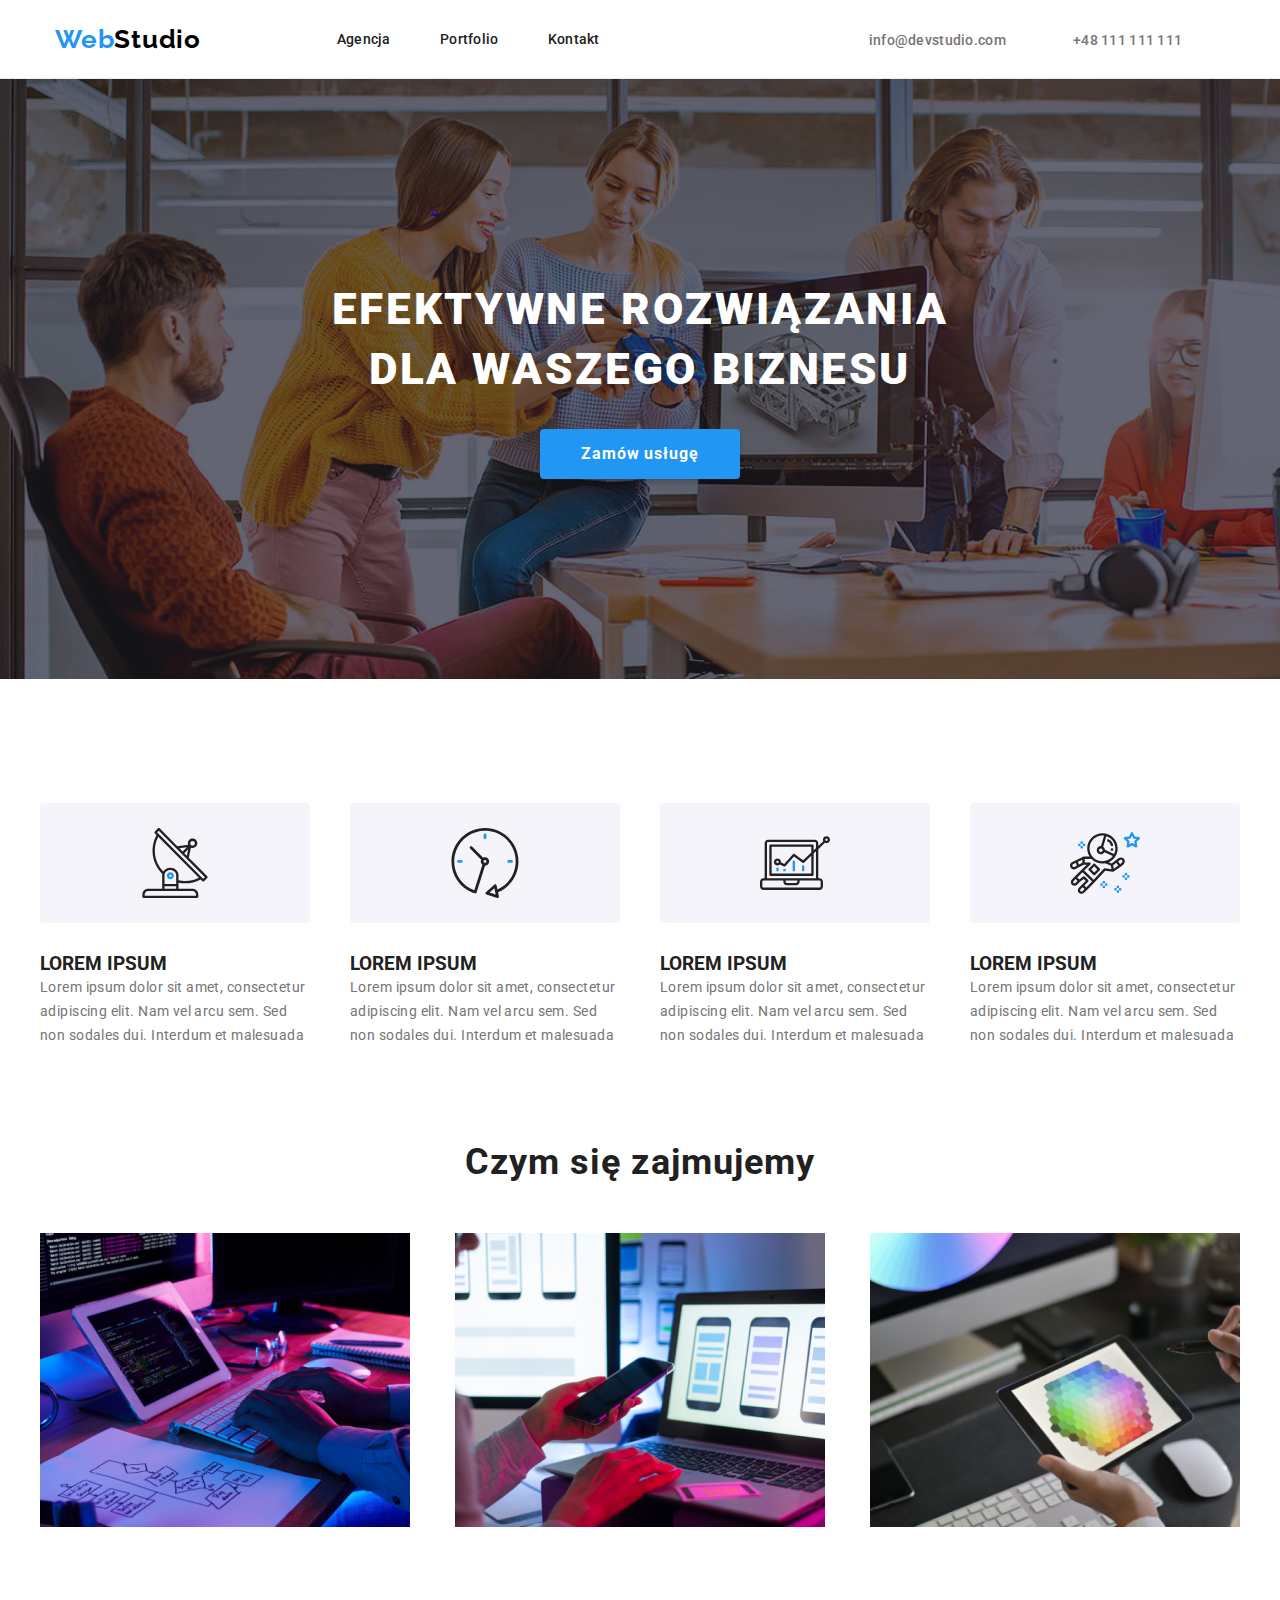
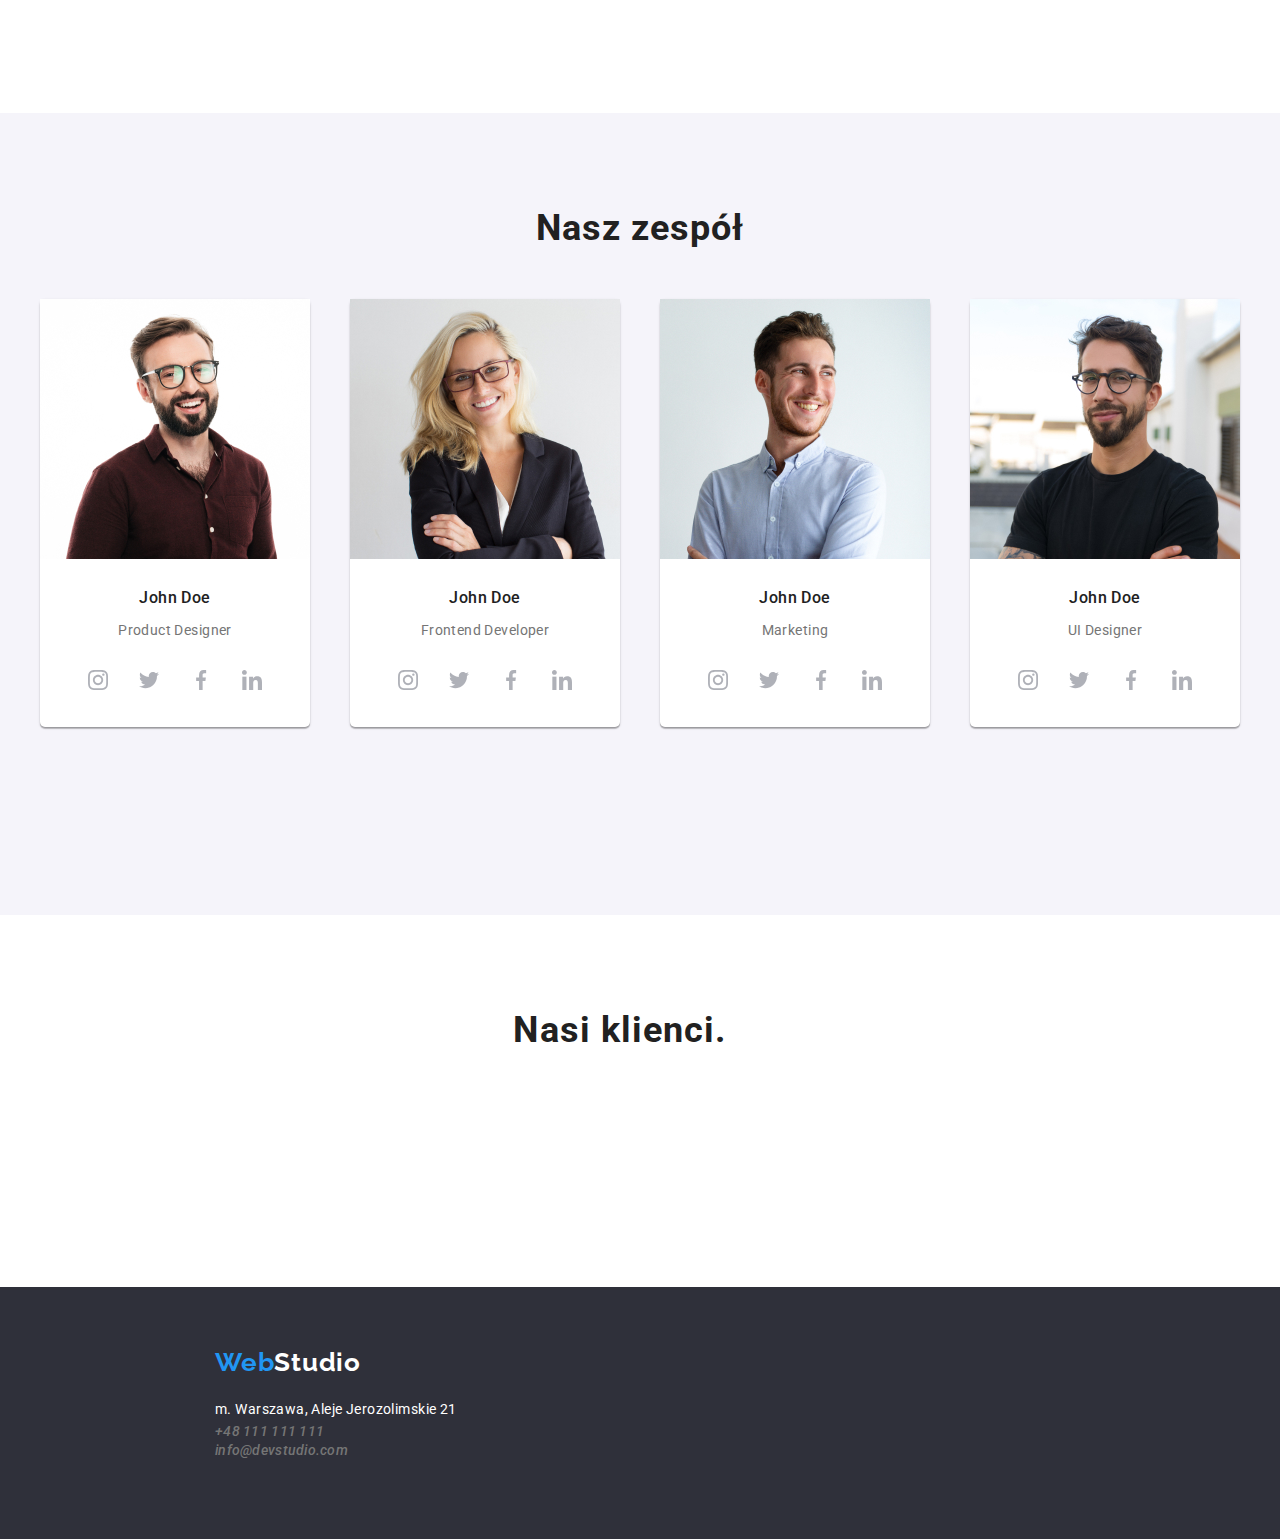
==== studio.html @ 847d20a0 "svg podmianka v2" ====
<!DOCTYPE html>
<html lang="pl">
  <head>
    <meta charset="UTF-8" />
    <meta name="viewport" content="width=1600px, initial-scale=1.0" />
    <title>Studio</title>
    <link rel="stylesheet" href="/css/studio.css" type="text/css" />
    <link rel="preconnect" href="https://fonts.googleapis.com" />
    <link rel="preconnect" href="https://fonts.gstatic.com" crossorigin />
    <link
      href="https://fonts.googleapis.com/css2?family=Raleway:wght@700&family=Roboto:wght@400;500;700;900&display=swap"
      rel="stylesheet"
    />
    <link
      rel="stylesheet"
      href="https://cdnjs.cloudflare.com/ajax/libs/modern-normalize/2.0.0/modern-normalize.min.css"
      integrity="sha512-4xo8blKMVCiXpTaLzQSLSw3KFOVPWhm/TRtuPVc4WG6kUgjH6J03IBuG7JZPkcWMxJ5huwaBpOpnwYElP/m6wg=="
      crossorigin="anonymous"
      referrerpolicy="no-referrer"
    />
  </head>

  <body>
    <header class="header">
      <div class="header__position container">
        <a href="studio.html" class="logo-title"
          ><span class="logo-section">Web</span>Studio</a
        >
        <div class="header__flex">
          <nav class="navi">
            <ul class="header__menu">
              <li class="header__menu__list header__menu--active-page">
                <a class="header__menu__text" href="#">Agencja</a>
              </li>
              <li class="header__menu__list">
                <a class="header__menu__text" href="portfolio.html"
                  >Portfolio</a
                >
              </li>
              <li class="header__menu__list">
                <a class="header__menu__text" href="#" target="_blank"
                  >Kontakt</a
                >
              </li>
            </ul>
          </nav>

          <!-- Contact -->
          <div class="contact__display">
            <ul class="header__contact">
              <li class="header__contact__item">
                <a
                  class="header__contact__text"
                  href="mailto:info@devstudio.com"
                >
                  info@devstudio.com</a
                >
              </li>
              <li class="header__contact__item">
                <a class="header__contact__text" href="tel:+48111111111">
                  <svg class="header__contact__icon" width="10" height="14">
                    <use href="images/icons.svg#icon-telephone"></use>
                  </svg>
                  +48 111 111 111</a
                >
              </li>
            </ul>
          </div>
        </div>
      </div>
    </header>

    <!-- Main content -->

    <main class="bottom">
      <section class="top">
        <div class="main__content container">
          <h1 class="title">
            EFEKTYWNE ROZWIĄZANIA<br />
            DLA WASZEGO BIZNESU
          </h1>
          <button type="button" class="order__button">Zamów usługę</button>
        </div>

        <!-- Lorem section -->

        <div class="lorem__container__section container section">
          <ul class="lorem__section">
            <li class="lorem__item">
              <div class="lorem__image__container">
                <svg
                  xmlns="http://www.w3.org/2000/svg"
                  width="70"
                  height="70"
                  viewBox="0 0 70 70"
                  fill="none"
                >
                  <path
                    d="M67.3163 48.3385L48.8468 29.7337L50.8966 19.6373C51.4256 19.8438 51.9879 19.9517 52.5556 19.9558H52.5696C55.1777 19.9866 57.3169 17.8974 57.3479 15.2893C57.3788 12.6812 55.2894 10.542 52.6813 10.5111C50.0732 10.4803 47.934 12.5695 47.9031 15.1776C47.8965 15.7357 47.9888 16.2905 48.176 16.8163L37.326 18.1405L19.6276 0.35C19.4105 0.128479 19.1141 0.00247917 18.804 0C18.4977 0.00160417 18.2044 0.123521 17.9873 0.3395L14.6786 3.6295C14.2232 4.08508 14.2232 4.82358 14.6786 5.27917L16.459 7.08517C9.56162 19.7681 11.8019 35.4741 21.9703 45.7228C22.0636 45.8121 22.1718 45.8843 22.29 45.9363C22.2165 46.3311 22.1781 46.7317 22.1756 47.1333V60.6667H8.17562C4.95562 60.6705 2.34608 63.28 2.34229 66.5V68.8333C2.34229 69.4776 2.86466 70 3.50895 70H57.1756C57.8199 70 58.3423 69.4776 58.3423 68.8333V66.5C58.3385 63.28 55.729 60.6705 52.509 60.6667H38.509V54.6688C40.7021 55.1288 42.9367 55.3633 45.1776 55.3688C50.5548 55.363 55.8464 54.0225 60.5776 51.4675L62.3673 53.2677C62.5844 53.4892 62.8808 53.6152 63.191 53.6177C63.4972 53.6161 63.7905 53.4941 64.0076 53.2782L67.3163 49.9882C67.7717 49.5326 67.7717 48.7941 67.3163 48.3385ZM50.9246 13.6348C51.8383 12.726 53.3157 12.7301 54.2244 13.6437C55.1332 14.5574 55.1291 16.0348 54.2155 16.9435C53.7781 17.3785 53.1864 17.6226 52.5695 17.6225H52.5625C51.2739 17.6158 50.2345 16.5658 50.2412 15.2771C50.2445 14.6602 50.4918 14.0699 50.9291 13.6348H50.9246ZM48.1783 21.301L46.8693 27.7445L44.298 25.158L48.1783 21.301ZM46.853 19.3282L42.653 23.5037L39.4038 20.237L46.853 19.3282ZM52.509 63C54.442 63 56.009 64.567 56.009 66.5V67.6667H4.67562V66.5C4.67562 64.567 6.2426 63 8.17562 63H52.509ZM36.1756 58.3333V60.6667H24.509V58.3333H36.1756ZM24.509 56V47.1333C24.509 44.303 27.1258 42 30.3423 42C33.5588 42 36.1756 44.303 36.1756 47.1333V56H24.509ZM38.509 52.29V47.1333C38.509 43.0162 34.8456 39.6667 30.3423 39.6667C27.4306 39.622 24.7079 41.1041 23.165 43.5738C14.2887 34.2249 12.2899 20.2875 18.1805 8.82073L58.872 49.7455C52.5886 52.9419 45.3857 53.8418 38.509 52.29ZM63.2038 50.7943L61.56 49.1412L18.7923 6.11567L17.1415 4.46133L18.7923 2.81633L36.15 20.272C36.1581 20.272 36.1628 20.2872 36.171 20.293L64.8593 49.1493L63.2038 50.7943Z"
                    fill="#212121"
                  />
                  <path
                    d="M30.3528 44.3333H30.3423C28.4093 44.3304 26.84 45.895 26.837 47.8281C26.8341 49.7611 28.3988 51.3304 30.3318 51.3333H30.3423C32.2753 51.3362 33.8446 49.7716 33.8475 47.8386C33.8505 45.9055 32.2858 44.3362 30.3528 44.3333ZM31.1695 48.6605C30.9498 48.8789 30.6522 49.0012 30.3423 49C29.698 48.9966 29.1784 48.4716 29.1817 47.8273C29.1834 47.5189 29.307 47.2237 29.5256 47.0062C29.7428 46.7902 30.036 46.6683 30.3423 46.6667C30.9866 46.67 31.5062 47.195 31.5028 47.8393C31.5012 48.1477 31.3776 48.4429 31.159 48.6605H31.1695Z"
                    fill="#2196F3"
                  />
                </svg>
              </div>
              <h3 class="description__header">LOREM IPSUM</h3>
              <p class="description__text">
                Lorem ipsum dolor sit amet, consectetur adipiscing elit. Nam vel
                arcu sem. Sed non sodales dui. Interdum et malesuada
              </p>
            </li>
            <li class="lorem__item">
              <div class="lorem__image__container">
                <svg
                  class="lorem__image__item"
                  xmlns="http://www.w3.org/2000/svg"
                  width="70"
                  height="70"
                  viewBox="0 0 70 70"
                  fill="none"
                >
                  <g clip-path="url(#clip0_2286_766)">
                    <path
                      d="M68.4614 33.4715C68.4576 14.9819 53.4656 -0.00373771 34.9754 6.99302e-07C16.4858 0.00373911 1.50017 14.9963 1.50391 33.4859C1.50711 48.0502 10.9252 60.9413 24.7995 65.3713C24.9319 65.413 25.0697 65.4343 25.2081 65.4338C25.4719 65.4333 25.7304 65.3628 25.9573 65.2287C26.2527 65.0541 26.4732 64.7764 26.5768 64.449L35.0315 37.6521C37.3429 37.6404 39.2068 35.7568 39.1945 33.4459C39.1827 31.1345 37.2997 29.2706 34.9883 29.2824C34.3666 29.285 33.753 29.4282 33.1944 29.7011L22.0251 18.5302C21.4707 17.9951 20.5879 18.0106 20.0528 18.5644C19.5305 19.1054 19.5305 19.962 20.0528 20.503L31.2162 31.6792C30.3596 33.4277 30.8493 35.5383 32.3895 36.7303L24.3338 62.2647C8.41354 56.4002 0.261689 38.7405 6.12618 22.8203C11.9907 6.90002 29.6503 -1.25183 45.5706 4.61266C61.4909 10.4771 69.6427 28.1374 63.7782 44.0571C60.913 51.8351 55.0261 58.1252 47.4548 61.4989L46.5842 57.3989C46.4251 56.6454 45.6844 56.1636 44.9308 56.3233C44.6931 56.3741 44.4726 56.4857 44.291 56.6475L35.8978 64.1409C35.322 64.653 35.2708 65.5347 35.7835 66.1105C35.9501 66.2974 36.1637 66.4362 36.403 66.5126L47.1188 69.9327C47.8521 70.1682 48.6377 69.765 48.8732 69.0312C48.948 68.7994 48.9603 68.5527 48.9101 68.3145L48.0545 64.2915C60.4452 59.0678 68.4902 46.918 68.4614 33.4715ZM34.9829 32.0766C35.753 32.0766 36.3779 32.7014 36.3779 33.4715C36.3779 34.2422 35.753 34.8665 34.9829 34.8665C34.2123 34.8665 33.588 34.2422 33.588 33.4715C33.588 32.7014 34.2123 32.0766 34.9829 32.0766ZM39.5774 64.5916L44.3551 60.3298L45.6737 66.543L39.5774 64.5916Z"
                      fill="#212121"
                    />
                    <path
                      d="M33.5879 6.96732V9.75723C33.5879 10.5279 34.2122 11.1522 34.9828 11.1522C35.753 11.1522 36.3778 10.5279 36.3778 9.75723V6.96732C36.3778 6.1972 35.753 5.57236 34.9828 5.57236C34.2122 5.57236 33.5879 6.1972 33.5879 6.96732Z"
                      fill="#2196F3"
                    />
                    <path
                      d="M8.4787 32.0765C7.70805 32.0765 7.08374 32.7014 7.08374 33.4715C7.08374 34.2421 7.70805 34.8665 8.4787 34.8665H11.2686C12.0393 34.8665 12.6636 34.2421 12.6636 33.4715C12.6636 32.7014 12.0393 32.0765 11.2686 32.0765H8.4787Z"
                      fill="#2196F3"
                    />
                    <path
                      d="M61.4865 34.8665C62.2572 34.8665 62.8815 34.2421 62.8815 33.4715C62.8815 32.7014 62.2572 32.0765 61.4865 32.0765H58.6966C57.9265 32.0765 57.3016 32.7014 57.3016 33.4715C57.3016 34.2421 57.9265 34.8665 58.6966 34.8665H61.4865Z"
                      fill="#2196F3"
                    />
                  </g>
                  <defs>
                    <clipPath id="clip0_2286_766">
                      <rect width="70" height="70" fill="white" />
                    </clipPath>
                  </defs>
                </svg>
              </div>
              <h3 class="description__header">LOREM IPSUM</h3>
              <p class="description__text">
                Lorem ipsum dolor sit amet, consectetur adipiscing elit. Nam vel
                arcu sem. Sed non sodales dui. Interdum et malesuada
              </p>
            </li>
            <li class="lorem__item">
              <div class="lorem__image__container">
                <svg
                  xmlns="http://www.w3.org/2000/svg"
                  width="70"
                  height="70"
                  viewBox="0 0 70 70"
                  fill="none"
                >
                  <g clip-path="url(#clip0_2286_776)">
                    <path
                      d="M32.6496 32.7351H34.9817V43.2296H32.6496V32.7351Z"
                      fill="#2196F3"
                    />
                    <path
                      d="M41.978 37.3993H44.3101V43.2296H41.978V37.3993Z"
                      fill="#2196F3"
                    />
                    <path
                      d="M23.3211 40.8975H25.6532V43.2296H23.3211V40.8975Z"
                      fill="#2196F3"
                    />
                    <path
                      d="M16.3248 39.7314H18.6569V43.2295H16.3248V39.7314Z"
                      fill="#2196F3"
                    />
                    <path
                      d="M3.49817 61.8865H59.4689C61.4007 61.8865 62.967 60.3202 62.967 58.3883V53.7241C62.967 51.7922 61.4007 50.2259 59.4689 50.2259H58.3028V21.1468L64.9262 14.8724C66.4635 15.6303 68.3242 15.1702 69.3302 13.7815C70.3369 12.3934 70.1957 10.4821 68.9966 9.25681C67.7975 8.03154 65.8901 7.84877 64.4798 8.82409C63.0701 9.79998 62.569 11.6498 63.2933 13.2036L58.3028 17.9345V15.2442C58.3028 13.3124 56.7365 11.7461 54.8046 11.7461H8.16239C6.23054 11.7461 4.66422 13.3124 4.66422 15.2442V50.2259H3.49817C1.56632 50.2259 0 51.7922 0 53.7241V58.3883C0 60.3202 1.56632 61.8865 3.49817 61.8865ZM66.4652 10.58C67.1091 10.58 67.6312 11.1021 67.6312 11.7461C67.6312 12.39 67.1091 12.9121 66.4652 12.9121C65.8212 12.9121 65.2991 12.39 65.2991 11.7461C65.2991 11.1021 65.8212 10.58 66.4652 10.58ZM6.99634 15.2442C6.99634 14.6003 7.51844 14.0782 8.16239 14.0782H54.8046C55.4486 14.0782 55.9707 14.6003 55.9707 15.2442V20.1413L53.6386 22.3573V17.5763C53.6386 16.9324 53.1165 16.4103 52.4725 16.4103H10.4945C9.85055 16.4103 9.32845 16.9324 9.32845 17.5763V46.7277C9.32845 47.3717 9.85055 47.8938 10.4945 47.8938H52.4725C53.1165 47.8938 53.6386 47.3717 53.6386 46.7277V25.5651L55.9707 23.3554V50.2259H6.99634V15.2442ZM17.4908 30.403C15.9131 30.3984 14.5279 31.4495 14.1083 32.9702C13.6886 34.491 14.3383 36.104 15.6951 36.9091C17.0513 37.7142 18.7793 37.512 19.9129 36.4149L23.9662 38.4486C24.4371 38.6844 25.0081 38.5739 25.3583 38.1805L33.9745 28.4871L42.4443 34.8337C42.8987 35.1742 43.5329 35.1378 43.9452 34.7478L51.3065 27.7748V45.5617H11.6606V18.7424H51.3065V24.5619L43.0564 32.3747L34.5154 25.9716C34.0303 25.6084 33.3476 25.6767 32.9445 26.1293L24.2099 35.9571L20.9446 34.3242C20.9685 34.1841 20.9833 34.0429 20.989 33.9011C20.989 31.9693 19.4227 30.403 17.4908 30.403ZM18.6569 33.9011C18.6569 34.5451 18.1348 35.0672 17.4908 35.0672C16.8469 35.0672 16.3248 34.5451 16.3248 33.9011C16.3248 33.2572 16.8469 32.7351 17.4908 32.7351C18.1348 32.7351 18.6569 33.2572 18.6569 33.9011ZM25.6532 52.558H37.3138V53.7241C37.3138 54.368 36.7917 54.8901 36.1477 54.8901H26.8193C26.1753 54.8901 25.6532 54.368 25.6532 53.7241V52.558ZM2.33211 53.7241C2.33211 53.0801 2.85422 52.558 3.49817 52.558H23.3211V53.7241C23.3211 55.6559 24.8874 57.2223 26.8193 57.2223H36.1477C38.0796 57.2223 39.6459 55.6559 39.6459 53.7241V52.558H59.4689C60.1128 52.558 60.6349 53.0801 60.6349 53.7241V58.3883C60.6349 59.0323 60.1128 59.5544 59.4689 59.5544H3.49817C2.85422 59.5544 2.33211 59.0323 2.33211 58.3883V53.7241Z"
                      fill="#212121"
                    />
                  </g>
                  <defs>
                    <clipPath id="clip0_2286_776">
                      <rect width="70" height="70" fill="white" />
                    </clipPath>
                  </defs>
                </svg>
              </div>
              <h3 class="description__header">LOREM IPSUM</h3>
              <p class="description__text">
                Lorem ipsum dolor sit amet, consectetur adipiscing elit. Nam vel
                arcu sem. Sed non sodales dui. Interdum et malesuada
              </p>
            </li>
            <li class="lorem__item">
              <div class="lorem__image__container">
                <svg
                  xmlns="http://www.w3.org/2000/svg"
                  width="70"
                  height="70"
                  viewBox="0 0 70 70"
                  fill="none"
                >
                  <path
                    d="M69.9433 9.8964C69.8056 9.47516 69.4416 9.16727 69.0018 9.10301L64.8228 8.49515L62.9526 4.70812C62.5606 3.91008 61.2527 3.91008 60.8608 4.70812L58.9906 8.49515L54.8114 9.10315C54.3716 9.16727 54.0076 9.47421 53.8687 9.89654C53.7323 10.3189 53.8453 10.7832 54.1639 11.0924L57.1891 14.0407L56.4752 18.2034C56.4005 18.6409 56.5802 19.0831 56.9384 19.3445C57.3012 19.6082 57.7748 19.6408 58.168 19.4331L61.9061 17.4672L65.6442 19.4331C65.8146 19.5229 66.0024 19.5672 66.1879 19.5672C66.4294 19.5672 66.671 19.4926 66.874 19.3444C67.2333 19.0831 67.413 18.6408 67.3372 18.2033L66.6233 14.0405L69.6485 11.0923C69.9654 10.7819 70.0798 10.3187 69.9433 9.8964ZM64.5556 12.7991C64.2815 13.0663 64.1555 13.4536 64.2208 13.8316L64.6385 16.2688L62.4499 15.1185C62.2795 15.0286 62.0929 14.9843 61.9061 14.9843C61.7195 14.9843 61.534 15.0286 61.3624 15.1185L59.1736 16.2688L59.5913 13.8316C59.6567 13.4536 59.5306 13.0675 59.2565 12.7991L57.4843 11.0725L59.932 10.7166C60.3124 10.6618 60.6402 10.4226 60.8106 10.0784L61.9049 7.86172L62.9992 10.0784C63.1696 10.4225 63.4974 10.6618 63.8778 10.7166L66.3255 11.0725L64.5556 12.7991Z"
                    fill="#2196F3"
                  />
                  <path
                    d="M57.167 44.8923H54.8336V47.2257H57.167V44.8923Z"
                    fill="#2196F3"
                  />
                  <path
                    d="M57.167 49.5591H54.8336V51.8925H57.167V49.5591Z"
                    fill="#2196F3"
                  />
                  <path
                    d="M59.5004 47.2257H57.167V49.5591H59.5004V47.2257Z"
                    fill="#2196F3"
                  />
                  <path
                    d="M54.8337 47.2257H52.5003V49.5591H54.8337V47.2257Z"
                    fill="#2196F3"
                  />
                  <path
                    d="M49.0002 57.7259H46.6668V60.0593H49.0002V57.7259Z"
                    fill="#2196F3"
                  />
                  <path
                    d="M49.0002 62.3926H46.6668V64.726H49.0002V62.3926Z"
                    fill="#2196F3"
                  />
                  <path
                    d="M51.3337 60.0593H49.0002V62.3927H51.3337V60.0593Z"
                    fill="#2196F3"
                  />
                  <path
                    d="M46.6668 60.0593H44.3334V62.3927H46.6668V60.0593Z"
                    fill="#2196F3"
                  />
                  <path
                    d="M35 53.0592H32.6666V55.3926H35V53.0592Z"
                    fill="#2196F3"
                  />
                  <path
                    d="M35 57.7259H32.6666V60.0593H35V57.7259Z"
                    fill="#2196F3"
                  />
                  <path
                    d="M37.3334 55.3925H35V57.7259H37.3334V55.3925Z"
                    fill="#2196F3"
                  />
                  <path
                    d="M32.6666 55.3925H30.3332V57.7259H32.6666V55.3925Z"
                    fill="#2196F3"
                  />
                  <path
                    d="M12.833 13.3918H10.4996V15.7252H12.833V13.3918Z"
                    fill="#2196F3"
                  />
                  <path
                    d="M12.833 18.0587H10.4996V20.3921H12.833V18.0587Z"
                    fill="#2196F3"
                  />
                  <path
                    d="M15.1663 15.7253H12.8329V18.0587H15.1663V15.7253Z"
                    fill="#2196F3"
                  />
                  <path
                    d="M10.4996 15.7253H8.1662V18.0587H10.4996V15.7253Z"
                    fill="#2196F3"
                  />
                  <path
                    d="M54.0635 30.9738C53.4348 30.1256 52.5119 29.5797 51.4642 29.4326C50.4119 29.2833 49.3735 29.5597 48.5335 30.2026L45.7952 32.3014L45.794 32.3026L41.6429 35.4025L38.6725 34.2195C43.9692 31.843 47.6712 26.545 47.6712 20.3942C47.6712 12.0314 40.8402 5.22739 32.4436 5.22739C24.047 5.22739 17.2162 12.0314 17.2162 20.3942C17.2162 23.4253 18.1226 26.244 19.6662 28.6158L13.6204 28.5633C13.6169 28.5633 13.6134 28.5633 13.6099 28.5633C13.5912 28.5633 13.5761 28.5726 13.5586 28.5738C13.4431 28.5785 13.3299 28.6019 13.2191 28.6415C13.1911 28.652 13.162 28.6579 13.1352 28.6706C13.1212 28.6765 13.1072 28.6776 13.0932 28.6846L6.02078 32.1764C6.01955 32.1764 6.01846 32.1764 6.01846 32.1775L1.87663 34.1693C1.8311 34.1891 1.78448 34.2159 1.73895 34.2463C0.0880496 35.3452 -0.474284 37.5036 0.429989 39.2676C0.911793 40.2056 1.73198 40.8964 2.74003 41.2125C3.12859 41.3337 3.52521 41.3933 3.91952 41.3933C4.55308 41.3933 5.18077 41.2382 5.75582 40.9314L8.79157 39.3167L13.7441 36.7593L16.7122 36.7418L4.80848 48.5884C4.80738 48.5896 4.80615 48.5896 4.80492 48.5907L1.8765 51.5074C1.18469 52.1958 0.80433 53.1092 0.80433 54.0835C0.80433 55.0565 1.18469 55.9723 1.8765 56.6619C2.58703 57.3689 3.52152 57.7236 4.45601 57.7236C5.39173 57.7236 6.32498 57.3689 7.03785 56.6619L9.91254 53.7988L13.7206 50.9556L15.6912 52.9179L11.8376 56.7552C11.8365 56.7564 11.8352 56.7564 11.834 56.7575L8.90559 59.6741C8.21378 60.3625 7.83343 61.276 7.83343 62.2502C7.83343 63.2233 8.21378 64.139 8.90559 64.8287C9.61613 65.5356 10.5518 65.8903 11.4863 65.8903C12.4208 65.8903 13.3565 65.5356 14.0682 64.8287L16.9977 61.912L21.6842 57.2453C21.6854 57.2441 21.6854 57.243 21.6865 57.2417L23.8951 55.0542L23.8869 55.046C23.9009 55.0321 23.9207 55.0273 23.9348 55.0122L35.2353 42.6349L42.8281 43.7153C42.8829 43.7235 42.9377 43.7269 42.9926 43.7269C43.1338 43.7269 43.2703 43.6931 43.4021 43.6429C43.4406 43.629 43.4744 43.6103 43.5106 43.5917C43.5526 43.5706 43.5969 43.559 43.6367 43.5322L50.6659 38.8655C50.6916 38.848 50.7056 38.82 50.73 38.8014C50.758 38.7792 50.7931 38.7699 50.8186 38.7453L53.5999 36.1401C55.0471 34.7841 55.2466 32.5628 54.0635 30.9738ZM4.66027 38.8722C4.28114 39.0752 3.85061 39.116 3.43881 38.9854C3.03042 38.8583 2.69915 38.5793 2.50541 38.2025C2.15308 37.5165 2.35721 36.6811 2.97436 36.2297L5.84796 34.8471L6.53977 36.869L6.8303 37.7183L4.66027 38.8722ZM12.3102 34.8741L8.92336 36.6241L8.36459 34.9907L7.96331 33.817L12.3968 31.6282L12.3102 34.8741ZM45.3402 20.3919C45.3402 22.4009 44.8607 24.2957 44.03 25.9908L34.8832 21.8362C34.7875 20.5821 34.1366 19.4842 33.1589 18.8005L36.3615 8.16853C41.5626 9.82298 45.3402 14.6752 45.3402 20.3919ZM19.5519 20.3919C19.5519 13.3159 25.3363 7.55834 32.4461 7.55834C32.9991 7.55834 33.5404 7.60496 34.0759 7.67264L30.9434 18.0714C30.9014 18.0701 30.8617 18.0585 30.8185 18.0585C28.5598 18.0585 26.7222 19.8902 26.7222 22.1419C26.7222 24.3936 28.5598 26.2254 30.8185 26.2254C32.3375 26.2254 33.65 25.3866 34.3582 24.1591L42.8073 27.9976C40.4564 31.1616 36.6938 33.2255 32.4459 33.2255C25.3363 33.2255 19.5519 27.4679 19.5519 20.3919ZM32.5814 22.1419C32.5814 23.1068 31.7903 23.892 30.8185 23.892C29.8467 23.892 29.0557 23.1068 29.0557 22.1419C29.0557 21.1771 29.8467 20.3919 30.8185 20.3919C31.7903 20.3919 32.5814 21.1771 32.5814 22.1419ZM5.39186 55.0075C4.87506 55.5196 4.03846 55.5185 3.52289 55.0087C3.27433 54.7601 3.13788 54.4324 3.13788 54.0835C3.13788 53.7358 3.27433 53.408 3.52289 53.1619L5.62743 51.0652L7.48944 52.9192L5.39186 55.0075ZM12.4222 63.1743C11.9054 63.6865 11.0677 63.6877 10.552 63.1756C10.3034 62.927 10.167 62.5993 10.167 62.2504C10.167 61.9027 10.3034 61.5748 10.552 61.3287L12.6579 59.231L13.5388 60.1073L14.5211 61.085L12.4222 63.1743ZM20.0384 55.5862C20.0371 55.5873 20.036 55.5873 20.0348 55.5885L16.1742 59.4386L15.2933 58.5623L14.311 57.5846L18.168 53.7451C18.168 53.7451 18.168 53.7451 18.168 53.744C18.1693 53.7428 18.1703 53.7428 18.1716 53.7417C18.2591 53.6542 18.3139 53.5492 18.3676 53.4454C18.3828 53.4151 18.4119 53.3894 18.4248 53.3579C18.461 53.2681 18.4668 53.1713 18.4808 53.0767C18.4878 53.0229 18.5112 52.9729 18.5112 52.9179C18.5112 52.8397 18.4832 52.764 18.4669 52.6869C18.4529 52.6169 18.4529 52.5457 18.426 52.4781C18.3817 52.3685 18.3058 52.2717 18.2265 52.1771C18.2044 52.1514 18.1962 52.1187 18.1717 52.0942C18.1717 52.0942 18.1717 52.0942 18.1705 52.0942C18.1693 52.0931 18.1693 52.0906 18.1682 52.0896L14.6529 48.5895C14.6156 48.5522 14.5678 48.537 14.5258 48.5056C14.464 48.4577 14.4045 48.4134 14.3356 48.3795C14.2692 48.3468 14.2015 48.327 14.1315 48.3083C14.0568 48.2872 13.9845 48.2709 13.9063 48.2651C13.8351 48.2604 13.7686 48.2674 13.6975 48.2756C13.6193 48.2849 13.5459 48.2954 13.47 48.3199C13.3965 48.3433 13.3312 48.3794 13.2636 48.4179C13.2204 48.4424 13.1714 48.4506 13.1305 48.4809L9.25136 51.3767L7.2808 49.4143L12.5286 44.1946L22.0674 53.576L20.0384 55.5862ZM34.9545 40.2372C34.9207 40.2326 34.8891 40.2454 34.8554 40.2431C34.7702 40.2385 34.6886 40.2443 34.6034 40.2583C34.5369 40.2699 34.4739 40.2828 34.4109 40.3049C34.3362 40.3306 34.2686 40.3656 34.1996 40.4076C34.1343 40.4472 34.0748 40.4892 34.0177 40.5417C33.9896 40.5662 33.9559 40.5779 33.9302 40.6058L23.6527 51.8621L14.1851 42.5507L20.3825 36.3859C20.8387 35.9309 20.8411 35.1924 20.386 34.735C20.1562 34.5052 19.8541 34.392 19.5519 34.3932V34.3921L14.6985 34.4213L14.7592 30.9049L21.5493 30.9633C24.3166 33.7937 28.176 35.5589 32.4461 35.5589C33.4027 35.5589 34.3361 35.4598 35.2449 35.2905C35.3324 35.3605 35.4186 35.4318 35.5284 35.4761L40.7996 37.5761L41.1332 39.2351L41.5228 41.1717L34.9545 40.2372ZM43.7944 40.6269L43.1096 37.219L46.2736 34.8564L47.102 35.9554L48.3445 37.6051L43.7944 40.6269ZM52.0055 34.4341L50.1726 36.1515L48.1356 33.4471L49.9544 32.053C50.2939 31.7917 50.7221 31.6855 51.1421 31.7403C51.5644 31.7998 51.9378 32.0203 52.1921 32.3621C52.6659 33.0003 52.5853 33.8905 52.0055 34.4341Z"
                    fill="#212121"
                  />
                  <path
                    d="M29.7545 40.5651L25.0668 35.8984C24.613 35.4446 23.8755 35.4446 23.4205 35.8984L18.734 40.5651C18.5147 40.7856 18.391 41.0819 18.391 41.3922C18.391 41.7026 18.5135 42.0001 18.734 42.2194L23.4205 46.8861C23.648 47.1124 23.9468 47.2256 24.2443 47.2256C24.5418 47.2256 24.8404 47.1124 25.0668 46.8861L29.7545 42.2194C29.9738 42.0001 30.0987 41.7026 30.0987 41.3922C30.0987 41.0819 29.9749 40.7844 29.7545 40.5651ZM24.2443 44.4128L21.2109 41.3922L24.2443 38.3717L27.2788 41.3922L24.2443 44.4128Z"
                    fill="#212121"
                  />
                  <path
                    d="M37.5468 11.0923L36.9833 13.3581C37.1385 13.3966 40.7844 14.3463 40.7844 18.0587H43.1178C43.1177 13.6461 39.4742 11.5718 37.5468 11.0923Z"
                    fill="#212121"
                  />
                  <path
                    d="M43.1178 20.3919H40.7844V22.7253H43.1178V20.3919Z"
                    fill="#212121"
                  />
                </svg>
              </div>
              <h3 class="description__header">LOREM IPSUM</h3>
              <p class="description__text">
                Lorem ipsum dolor sit amet, consectetur adipiscing elit. Nam vel
                arcu sem. Sed non sodales dui. Interdum et malesuada
              </p>
            </li>
          </ul>
        </div>
      </section>

      <!-- Work section -->

      <section class="work__section">
        <div class="work__container container">
          <h2 class="second-title">Czym się zajmujemy</h2>
          <div class="image__position">
            <ul class="image__list">
              <li class="image__item">
                <img src="/images/czym1.png" alt="Pisanie kodu" />
              </li>
              <li class="image__item">
                <img
                  src="/images/czym2.png"
                  alt="Projektowanie aplikacji na telefon"
                />
              </li>
              <li class="image__item">
                <img src="/images/czym3.png" alt="Design" />
              </li>
            </ul>
          </div>
        </div>
      </section>

      <!-- CHANGE THOSE LONG SVG'S PATH TO IMAGE FROM FIGMA IDIOT: https://icomoon.io/app/#/select :) -->

      <section class="workers">
        <div class="team__margin section container">
          <h2 class="second-title">Nasz zespół</h2>
          <ul class="workers__list">
            <li class="worker__card__position">
              <figure class="worker__card">
                <img
                  class="worker__image"
                  src="/images/johndoe.jpg"
                  alt="Zdjęcie pracownika 1"
                  width="270"
                  height="260"
                />
                <figcaption>
                  <h3 class="worker__name">John Doe</h3>
                  <p class="worker__title">Product Designer</p>
                  <ul class="social__list">
                    <li class="social__item">
                      <div class="social__button">
                        <svg
                          class="svg"
                          xmlns="http://www.w3.org/2000/svg"
                          width="20"
                          height="20"
                          viewBox="0 0 20 20"
                          fill="none"
                        >
                          <g clip-path="url(#clip0_2286_904)">
                            <path
                              d="M19.9804 5.88005C19.9336 4.81738 19.7617 4.0868 19.5156 3.45374C19.2616 2.78176 18.8709 2.18014 18.359 1.68002C17.8589 1.1721 17.2533 0.777435 16.5891 0.527447C15.9524 0.281274 15.2256 0.109427 14.163 0.0625732C13.0924 0.0117516 12.7525 0 10.0371 0C7.32173 0 6.98185 0.0117516 5.91521 0.0586052C4.85253 0.105459 4.12195 0.277459 3.48904 0.523479C2.81692 0.777435 2.2153 1.16814 1.71517 1.68002C1.20726 2.18014 0.812743 2.78573 0.562603 3.44992C0.31643 4.0868 0.144583 4.81341 0.0977294 5.87609C0.0469078 6.9467 0.0351562 7.28658 0.0351562 10.002C0.0351562 12.7173 0.0469078 13.0572 0.0937614 14.1239C0.140615 15.1865 0.312615 15.9171 0.558787 16.5502C0.812743 17.2221 1.20726 17.8238 1.71517 18.3239C2.2153 18.8318 2.82088 19.2265 3.48508 19.4765C4.12195 19.7226 4.84856 19.8945 5.91139 19.9413C6.97788 19.9883 7.31791 19.9999 10.0333 19.9999C12.7487 19.9999 13.0885 19.9883 14.1552 19.9413C15.2179 19.8945 15.9484 19.7226 16.5813 19.4765C17.9254 18.9568 18.9881 17.8941 19.5078 16.5502C19.7538 15.9133 19.9258 15.1865 19.9727 14.1239C20.0195 13.0572 20.0313 12.7173 20.0313 10.002C20.0313 7.28658 20.0273 6.9467 19.9804 5.88005ZM18.1794 14.0457C18.1364 15.0225 17.9723 15.5499 17.8356 15.9015C17.4995 16.7728 16.808 17.4643 15.9367 17.8004C15.5851 17.9372 15.0538 18.1012 14.0809 18.1441C13.026 18.1911 12.7096 18.2027 10.0411 18.2027C7.37255 18.2027 7.05221 18.1911 6.00113 18.1441C5.02438 18.1012 4.49693 17.9372 4.1453 17.8004C3.71171 17.6402 3.31704 17.3862 2.9967 17.0541C2.6646 16.7298 2.41065 16.3391 2.2504 15.9055C2.11365 15.5539 1.94959 15.0225 1.90671 14.0497C1.8597 12.9948 1.8481 12.6783 1.8481 10.0097C1.8481 7.34122 1.8597 7.02087 1.90671 5.96995C1.94959 4.99319 2.11365 4.46575 2.2504 4.11412C2.41065 3.68038 2.6646 3.28586 3.00067 2.96536C3.32483 2.63327 3.71553 2.37931 4.14927 2.21921C4.5009 2.08247 5.03231 1.9184 6.0051 1.87537C7.05999 1.82851 7.37652 1.81676 10.0449 1.81676C12.7174 1.81676 13.0337 1.82851 14.0848 1.87537C15.0616 1.9184 15.589 2.08247 15.9407 2.21921C16.3742 2.37931 16.7689 2.63327 17.0893 2.96536C17.4213 3.28967 17.6753 3.68038 17.8356 4.11412C17.9723 4.46575 18.1364 4.99701 18.1794 5.96995C18.2263 7.02484 18.238 7.34122 18.238 10.0097C18.238 12.6783 18.2263 12.9908 18.1794 14.0457Z"
                              fill="#AFB1B8"
                            />
                            <path
                              d="M10.0371 4.8642C7.20074 4.8642 4.89941 7.16537 4.89941 10.0019C4.89941 12.8385 7.20074 15.1396 10.0371 15.1396C12.8737 15.1396 15.1749 12.8385 15.1749 10.0019C15.1749 7.16537 12.8737 4.8642 10.0371 4.8642ZM10.0371 13.3346C8.19702 13.3346 6.70442 11.8422 6.70442 10.0019C6.70442 8.16165 8.19702 6.66921 10.0371 6.66921C11.8774 6.66921 13.3698 8.16165 13.3698 10.0019C13.3698 11.8422 11.8774 13.3346 10.0371 13.3346Z"
                              fill="#AFB1B8"
                            />
                            <path
                              d="M16.5775 4.6611C16.5775 5.32346 16.0404 5.86052 15.3779 5.86052C14.7155 5.86052 14.1785 5.32346 14.1785 4.6611C14.1785 3.99858 14.7155 3.46167 15.3779 3.46167C16.0404 3.46167 16.5775 3.99858 16.5775 4.6611Z"
                              fill="#AFB1B8"
                            />
                          </g>
                          <defs>
                            <clipPath id="clip0_2286_904">
                              <rect width="20" height="20" fill="white" />
                            </clipPath>
                          </defs>
                        </svg>
                      </div>
                    </li>
                    <li class="social__item">
                      <div class="social__button">
                        <svg
                          xmlns="http://www.w3.org/2000/svg"
                          width="20"
                          height="20"
                          viewBox="0 0 20 20"
                          fill="none"
                        >
                          <g clip-path="url(#clip0_2286_870)">
                            <path
                              d="M20 3.79875C19.2563 4.125 18.4637 4.34125 17.6375 4.44625C18.4875 3.93875 19.1363 3.14125 19.4412 2.18C18.6488 2.6525 17.7738 2.98625 16.8412 3.1725C16.0887 2.37125 15.0162 1.875 13.8462 1.875C11.5763 1.875 9.74875 3.7175 9.74875 5.97625C9.74875 6.30125 9.77625 6.61375 9.84375 6.91125C6.435 6.745 3.41875 5.11125 1.3925 2.6225C1.03875 3.23625 0.83125 3.93875 0.83125 4.695C0.83125 6.115 1.5625 7.37375 2.6525 8.1025C1.99375 8.09 1.3475 7.89875 0.8 7.5975C0.8 7.61 0.8 7.62625 0.8 7.6425C0.8 9.635 2.22125 11.29 4.085 11.6712C3.75125 11.7625 3.3875 11.8062 3.01 11.8062C2.7475 11.8062 2.4825 11.7913 2.23375 11.7362C2.765 13.36 4.2725 14.5538 6.065 14.5925C4.67 15.6838 2.89875 16.3412 0.98125 16.3412C0.645 16.3412 0.3225 16.3263 0 16.285C1.81625 17.4563 3.96875 18.125 6.29 18.125C13.835 18.125 17.96 11.875 17.96 6.4575C17.96 6.27625 17.9538 6.10125 17.945 5.9275C18.7588 5.35 19.4425 4.62875 20 3.79875Z"
                              fill="#AFB1B8"
                            />
                          </g>
                          <defs>
                            <clipPath id="clip0_2286_870">
                              <rect width="20" height="20" fill="white" />
                            </clipPath>
                          </defs>
                        </svg>
                      </div>
                    </li>
                    <li class="social__item">
                      <div class="social__button">
                        <svg
                          xmlns="http://www.w3.org/2000/svg"
                          width="20"
                          height="20"
                          viewBox="0 0 20 20"
                          fill="none"
                        >
                          <g clip-path="url(#clip0_2286_866)">
                            <path
                              d="M13.3309 3.32083H15.1567V0.140833C14.8417 0.0975 13.7584 0 12.4967 0C9.86422 0 8.06088 1.65583 8.06088 4.69917V7.5H5.15588V11.055H8.06088V20H11.6226V11.0558H14.4101L14.8526 7.50083H11.6217V5.05167C11.6226 4.02417 11.8992 3.32083 13.3309 3.32083Z"
                              fill="#AFB1B8"
                            />
                          </g>
                          <defs>
                            <clipPath id="clip0_2286_866">
                              <rect width="20" height="20" fill="white" />
                            </clipPath>
                          </defs>
                        </svg>
                      </div>
                    </li>
                    <li class="social__item">
                      <div class="social__button">
                        <svg
                          xmlns="http://www.w3.org/2000/svg"
                          width="20"
                          height="20"
                          viewBox="0 0 20 20"
                          fill="none"
                        >
                          <g clip-path="url(#clip0_2286_860)">
                            <path
                              d="M19.9951 20V19.9992H20.0001V12.6642C20.0001 9.07587 19.2276 6.31171 15.0326 6.31171C13.0159 6.31171 11.6626 7.41837 11.1101 8.46754H11.0517V6.64671H7.07422V19.9992H11.2159V13.3875C11.2159 11.6467 11.5459 9.96337 13.7017 9.96337C15.8259 9.96337 15.8576 11.95 15.8576 13.4992V20H19.9951Z"
                              fill="#AFB1B8"
                            />
                            <path
                              d="M0.329956 6.64746H4.47662V20H0.329956V6.64746Z"
                              fill="#AFB1B8"
                            />
                            <path
                              d="M2.40167 0C1.07583 0 0 1.07583 0 2.40167C0 3.7275 1.07583 4.82583 2.40167 4.82583C3.7275 4.82583 4.80333 3.7275 4.80333 2.40167C4.8025 1.07583 3.72667 0 2.40167 0V0Z"
                              fill="#AFB1B8"
                            />
                          </g>
                          <defs>
                            <clipPath id="clip0_2286_860">
                              <rect width="20" height="20" fill="white" />
                            </clipPath>
                          </defs>
                        </svg>
                      </div>
                    </li>
                  </ul>
                </figcaption>
              </figure>
            </li>
            <li>
              <figure class="worker__card">
                <img
                  class="worker__image"
                  src="/images/johndoe2.jpg"
                  alt="Zdjęcie pracownika 1"
                  width="270"
                  height="260"
                />
                <figcaption>
                  <h3 class="worker__name">John Doe</h3>
                  <p class="worker__title">Frontend Developer</p>
                  <ul class="social__list">
                    <li class="social__item">
                      <div class="social__button">
                        <svg
                          class="svg"
                          xmlns="http://www.w3.org/2000/svg"
                          width="20"
                          height="20"
                          viewBox="0 0 20 20"
                          fill="none"
                        >
                          <g clip-path="url(#clip0_2286_904)">
                            <path
                              d="M19.9804 5.88005C19.9336 4.81738 19.7617 4.0868 19.5156 3.45374C19.2616 2.78176 18.8709 2.18014 18.359 1.68002C17.8589 1.1721 17.2533 0.777435 16.5891 0.527447C15.9524 0.281274 15.2256 0.109427 14.163 0.0625732C13.0924 0.0117516 12.7525 0 10.0371 0C7.32173 0 6.98185 0.0117516 5.91521 0.0586052C4.85253 0.105459 4.12195 0.277459 3.48904 0.523479C2.81692 0.777435 2.2153 1.16814 1.71517 1.68002C1.20726 2.18014 0.812743 2.78573 0.562603 3.44992C0.31643 4.0868 0.144583 4.81341 0.0977294 5.87609C0.0469078 6.9467 0.0351562 7.28658 0.0351562 10.002C0.0351562 12.7173 0.0469078 13.0572 0.0937614 14.1239C0.140615 15.1865 0.312615 15.9171 0.558787 16.5502C0.812743 17.2221 1.20726 17.8238 1.71517 18.3239C2.2153 18.8318 2.82088 19.2265 3.48508 19.4765C4.12195 19.7226 4.84856 19.8945 5.91139 19.9413C6.97788 19.9883 7.31791 19.9999 10.0333 19.9999C12.7487 19.9999 13.0885 19.9883 14.1552 19.9413C15.2179 19.8945 15.9484 19.7226 16.5813 19.4765C17.9254 18.9568 18.9881 17.8941 19.5078 16.5502C19.7538 15.9133 19.9258 15.1865 19.9727 14.1239C20.0195 13.0572 20.0313 12.7173 20.0313 10.002C20.0313 7.28658 20.0273 6.9467 19.9804 5.88005ZM18.1794 14.0457C18.1364 15.0225 17.9723 15.5499 17.8356 15.9015C17.4995 16.7728 16.808 17.4643 15.9367 17.8004C15.5851 17.9372 15.0538 18.1012 14.0809 18.1441C13.026 18.1911 12.7096 18.2027 10.0411 18.2027C7.37255 18.2027 7.05221 18.1911 6.00113 18.1441C5.02438 18.1012 4.49693 17.9372 4.1453 17.8004C3.71171 17.6402 3.31704 17.3862 2.9967 17.0541C2.6646 16.7298 2.41065 16.3391 2.2504 15.9055C2.11365 15.5539 1.94959 15.0225 1.90671 14.0497C1.8597 12.9948 1.8481 12.6783 1.8481 10.0097C1.8481 7.34122 1.8597 7.02087 1.90671 5.96995C1.94959 4.99319 2.11365 4.46575 2.2504 4.11412C2.41065 3.68038 2.6646 3.28586 3.00067 2.96536C3.32483 2.63327 3.71553 2.37931 4.14927 2.21921C4.5009 2.08247 5.03231 1.9184 6.0051 1.87537C7.05999 1.82851 7.37652 1.81676 10.0449 1.81676C12.7174 1.81676 13.0337 1.82851 14.0848 1.87537C15.0616 1.9184 15.589 2.08247 15.9407 2.21921C16.3742 2.37931 16.7689 2.63327 17.0893 2.96536C17.4213 3.28967 17.6753 3.68038 17.8356 4.11412C17.9723 4.46575 18.1364 4.99701 18.1794 5.96995C18.2263 7.02484 18.238 7.34122 18.238 10.0097C18.238 12.6783 18.2263 12.9908 18.1794 14.0457Z"
                              fill="#AFB1B8"
                            />
                            <path
                              d="M10.0371 4.8642C7.20074 4.8642 4.89941 7.16537 4.89941 10.0019C4.89941 12.8385 7.20074 15.1396 10.0371 15.1396C12.8737 15.1396 15.1749 12.8385 15.1749 10.0019C15.1749 7.16537 12.8737 4.8642 10.0371 4.8642ZM10.0371 13.3346C8.19702 13.3346 6.70442 11.8422 6.70442 10.0019C6.70442 8.16165 8.19702 6.66921 10.0371 6.66921C11.8774 6.66921 13.3698 8.16165 13.3698 10.0019C13.3698 11.8422 11.8774 13.3346 10.0371 13.3346Z"
                              fill="#AFB1B8"
                            />
                            <path
                              d="M16.5775 4.6611C16.5775 5.32346 16.0404 5.86052 15.3779 5.86052C14.7155 5.86052 14.1785 5.32346 14.1785 4.6611C14.1785 3.99858 14.7155 3.46167 15.3779 3.46167C16.0404 3.46167 16.5775 3.99858 16.5775 4.6611Z"
                              fill="#AFB1B8"
                            />
                          </g>
                          <defs>
                            <clipPath id="clip0_2286_904">
                              <rect width="20" height="20" fill="white" />
                            </clipPath>
                          </defs>
                        </svg>
                      </div>
                    </li>
                    <li class="social__item">
                      <div class="social__button">
                        <svg
                          xmlns="http://www.w3.org/2000/svg"
                          width="20"
                          height="20"
                          viewBox="0 0 20 20"
                          fill="none"
                        >
                          <g clip-path="url(#clip0_2286_870)">
                            <path
                              d="M20 3.79875C19.2563 4.125 18.4637 4.34125 17.6375 4.44625C18.4875 3.93875 19.1363 3.14125 19.4412 2.18C18.6488 2.6525 17.7738 2.98625 16.8412 3.1725C16.0887 2.37125 15.0162 1.875 13.8462 1.875C11.5763 1.875 9.74875 3.7175 9.74875 5.97625C9.74875 6.30125 9.77625 6.61375 9.84375 6.91125C6.435 6.745 3.41875 5.11125 1.3925 2.6225C1.03875 3.23625 0.83125 3.93875 0.83125 4.695C0.83125 6.115 1.5625 7.37375 2.6525 8.1025C1.99375 8.09 1.3475 7.89875 0.8 7.5975C0.8 7.61 0.8 7.62625 0.8 7.6425C0.8 9.635 2.22125 11.29 4.085 11.6712C3.75125 11.7625 3.3875 11.8062 3.01 11.8062C2.7475 11.8062 2.4825 11.7913 2.23375 11.7362C2.765 13.36 4.2725 14.5538 6.065 14.5925C4.67 15.6838 2.89875 16.3412 0.98125 16.3412C0.645 16.3412 0.3225 16.3263 0 16.285C1.81625 17.4563 3.96875 18.125 6.29 18.125C13.835 18.125 17.96 11.875 17.96 6.4575C17.96 6.27625 17.9538 6.10125 17.945 5.9275C18.7588 5.35 19.4425 4.62875 20 3.79875Z"
                              fill="#AFB1B8"
                            />
                          </g>
                          <defs>
                            <clipPath id="clip0_2286_870">
                              <rect width="20" height="20" fill="white" />
                            </clipPath>
                          </defs>
                        </svg>
                      </div>
                    </li>
                    <li class="social__item">
                      <div class="social__button">
                        <svg
                          xmlns="http://www.w3.org/2000/svg"
                          width="20"
                          height="20"
                          viewBox="0 0 20 20"
                          fill="none"
                        >
                          <g clip-path="url(#clip0_2286_866)">
                            <path
                              d="M13.3309 3.32083H15.1567V0.140833C14.8417 0.0975 13.7584 0 12.4967 0C9.86422 0 8.06088 1.65583 8.06088 4.69917V7.5H5.15588V11.055H8.06088V20H11.6226V11.0558H14.4101L14.8526 7.50083H11.6217V5.05167C11.6226 4.02417 11.8992 3.32083 13.3309 3.32083Z"
                              fill="#AFB1B8"
                            />
                          </g>
                          <defs>
                            <clipPath id="clip0_2286_866">
                              <rect width="20" height="20" fill="white" />
                            </clipPath>
                          </defs>
                        </svg>
                      </div>
                    </li>
                    <li class="social__item">
                      <div class="social__button">
                        <svg
                          xmlns="http://www.w3.org/2000/svg"
                          width="20"
                          height="20"
                          viewBox="0 0 20 20"
                          fill="none"
                        >
                          <g clip-path="url(#clip0_2286_860)">
                            <path
                              d="M19.9951 20V19.9992H20.0001V12.6642C20.0001 9.07587 19.2276 6.31171 15.0326 6.31171C13.0159 6.31171 11.6626 7.41837 11.1101 8.46754H11.0517V6.64671H7.07422V19.9992H11.2159V13.3875C11.2159 11.6467 11.5459 9.96337 13.7017 9.96337C15.8259 9.96337 15.8576 11.95 15.8576 13.4992V20H19.9951Z"
                              fill="#AFB1B8"
                            />
                            <path
                              d="M0.329956 6.64746H4.47662V20H0.329956V6.64746Z"
                              fill="#AFB1B8"
                            />
                            <path
                              d="M2.40167 0C1.07583 0 0 1.07583 0 2.40167C0 3.7275 1.07583 4.82583 2.40167 4.82583C3.7275 4.82583 4.80333 3.7275 4.80333 2.40167C4.8025 1.07583 3.72667 0 2.40167 0V0Z"
                              fill="#AFB1B8"
                            />
                          </g>
                          <defs>
                            <clipPath id="clip0_2286_860">
                              <rect width="20" height="20" fill="white" />
                            </clipPath>
                          </defs>
                        </svg>
                      </div>
                    </li>
                  </ul>
                </figcaption>
              </figure>
            </li>
            <li>
              <figure class="worker__card">
                <img
                  class="worker__image"
                  src="/images/johndoe3.jpg"
                  alt="Zdjęcie pracownika 1"
                  width="270"
                  height="260"
                />
                <figcaption>
                  <h3 class="worker__name">John Doe</h3>
                  <p class="worker__title">Marketing</p>
                  <ul class="social__list">
                    <li class="social__item">
                      <div class="social__button">
                        <svg
                          class="svg"
                          xmlns="http://www.w3.org/2000/svg"
                          width="20"
                          height="20"
                          viewBox="0 0 20 20"
                          fill="none"
                        >
                          <g clip-path="url(#clip0_2286_904)">
                            <path
                              d="M19.9804 5.88005C19.9336 4.81738 19.7617 4.0868 19.5156 3.45374C19.2616 2.78176 18.8709 2.18014 18.359 1.68002C17.8589 1.1721 17.2533 0.777435 16.5891 0.527447C15.9524 0.281274 15.2256 0.109427 14.163 0.0625732C13.0924 0.0117516 12.7525 0 10.0371 0C7.32173 0 6.98185 0.0117516 5.91521 0.0586052C4.85253 0.105459 4.12195 0.277459 3.48904 0.523479C2.81692 0.777435 2.2153 1.16814 1.71517 1.68002C1.20726 2.18014 0.812743 2.78573 0.562603 3.44992C0.31643 4.0868 0.144583 4.81341 0.0977294 5.87609C0.0469078 6.9467 0.0351562 7.28658 0.0351562 10.002C0.0351562 12.7173 0.0469078 13.0572 0.0937614 14.1239C0.140615 15.1865 0.312615 15.9171 0.558787 16.5502C0.812743 17.2221 1.20726 17.8238 1.71517 18.3239C2.2153 18.8318 2.82088 19.2265 3.48508 19.4765C4.12195 19.7226 4.84856 19.8945 5.91139 19.9413C6.97788 19.9883 7.31791 19.9999 10.0333 19.9999C12.7487 19.9999 13.0885 19.9883 14.1552 19.9413C15.2179 19.8945 15.9484 19.7226 16.5813 19.4765C17.9254 18.9568 18.9881 17.8941 19.5078 16.5502C19.7538 15.9133 19.9258 15.1865 19.9727 14.1239C20.0195 13.0572 20.0313 12.7173 20.0313 10.002C20.0313 7.28658 20.0273 6.9467 19.9804 5.88005ZM18.1794 14.0457C18.1364 15.0225 17.9723 15.5499 17.8356 15.9015C17.4995 16.7728 16.808 17.4643 15.9367 17.8004C15.5851 17.9372 15.0538 18.1012 14.0809 18.1441C13.026 18.1911 12.7096 18.2027 10.0411 18.2027C7.37255 18.2027 7.05221 18.1911 6.00113 18.1441C5.02438 18.1012 4.49693 17.9372 4.1453 17.8004C3.71171 17.6402 3.31704 17.3862 2.9967 17.0541C2.6646 16.7298 2.41065 16.3391 2.2504 15.9055C2.11365 15.5539 1.94959 15.0225 1.90671 14.0497C1.8597 12.9948 1.8481 12.6783 1.8481 10.0097C1.8481 7.34122 1.8597 7.02087 1.90671 5.96995C1.94959 4.99319 2.11365 4.46575 2.2504 4.11412C2.41065 3.68038 2.6646 3.28586 3.00067 2.96536C3.32483 2.63327 3.71553 2.37931 4.14927 2.21921C4.5009 2.08247 5.03231 1.9184 6.0051 1.87537C7.05999 1.82851 7.37652 1.81676 10.0449 1.81676C12.7174 1.81676 13.0337 1.82851 14.0848 1.87537C15.0616 1.9184 15.589 2.08247 15.9407 2.21921C16.3742 2.37931 16.7689 2.63327 17.0893 2.96536C17.4213 3.28967 17.6753 3.68038 17.8356 4.11412C17.9723 4.46575 18.1364 4.99701 18.1794 5.96995C18.2263 7.02484 18.238 7.34122 18.238 10.0097C18.238 12.6783 18.2263 12.9908 18.1794 14.0457Z"
                              fill="#AFB1B8"
                            />
                            <path
                              d="M10.0371 4.8642C7.20074 4.8642 4.89941 7.16537 4.89941 10.0019C4.89941 12.8385 7.20074 15.1396 10.0371 15.1396C12.8737 15.1396 15.1749 12.8385 15.1749 10.0019C15.1749 7.16537 12.8737 4.8642 10.0371 4.8642ZM10.0371 13.3346C8.19702 13.3346 6.70442 11.8422 6.70442 10.0019C6.70442 8.16165 8.19702 6.66921 10.0371 6.66921C11.8774 6.66921 13.3698 8.16165 13.3698 10.0019C13.3698 11.8422 11.8774 13.3346 10.0371 13.3346Z"
                              fill="#AFB1B8"
                            />
                            <path
                              d="M16.5775 4.6611C16.5775 5.32346 16.0404 5.86052 15.3779 5.86052C14.7155 5.86052 14.1785 5.32346 14.1785 4.6611C14.1785 3.99858 14.7155 3.46167 15.3779 3.46167C16.0404 3.46167 16.5775 3.99858 16.5775 4.6611Z"
                              fill="#AFB1B8"
                            />
                          </g>
                          <defs>
                            <clipPath id="clip0_2286_904">
                              <rect width="20" height="20" fill="white" />
                            </clipPath>
                          </defs>
                        </svg>
                      </div>
                    </li>
                    <li class="social__item">
                      <div class="social__button">
                        <svg
                          xmlns="http://www.w3.org/2000/svg"
                          width="20"
                          height="20"
                          viewBox="0 0 20 20"
                          fill="none"
                        >
                          <g clip-path="url(#clip0_2286_870)">
                            <path
                              d="M20 3.79875C19.2563 4.125 18.4637 4.34125 17.6375 4.44625C18.4875 3.93875 19.1363 3.14125 19.4412 2.18C18.6488 2.6525 17.7738 2.98625 16.8412 3.1725C16.0887 2.37125 15.0162 1.875 13.8462 1.875C11.5763 1.875 9.74875 3.7175 9.74875 5.97625C9.74875 6.30125 9.77625 6.61375 9.84375 6.91125C6.435 6.745 3.41875 5.11125 1.3925 2.6225C1.03875 3.23625 0.83125 3.93875 0.83125 4.695C0.83125 6.115 1.5625 7.37375 2.6525 8.1025C1.99375 8.09 1.3475 7.89875 0.8 7.5975C0.8 7.61 0.8 7.62625 0.8 7.6425C0.8 9.635 2.22125 11.29 4.085 11.6712C3.75125 11.7625 3.3875 11.8062 3.01 11.8062C2.7475 11.8062 2.4825 11.7913 2.23375 11.7362C2.765 13.36 4.2725 14.5538 6.065 14.5925C4.67 15.6838 2.89875 16.3412 0.98125 16.3412C0.645 16.3412 0.3225 16.3263 0 16.285C1.81625 17.4563 3.96875 18.125 6.29 18.125C13.835 18.125 17.96 11.875 17.96 6.4575C17.96 6.27625 17.9538 6.10125 17.945 5.9275C18.7588 5.35 19.4425 4.62875 20 3.79875Z"
                              fill="#AFB1B8"
                            />
                          </g>
                          <defs>
                            <clipPath id="clip0_2286_870">
                              <rect width="20" height="20" fill="white" />
                            </clipPath>
                          </defs>
                        </svg>
                      </div>
                    </li>
                    <li class="social__item">
                      <div class="social__button">
                        <svg
                          xmlns="http://www.w3.org/2000/svg"
                          width="20"
                          height="20"
                          viewBox="0 0 20 20"
                          fill="none"
                        >
                          <g clip-path="url(#clip0_2286_866)">
                            <path
                              d="M13.3309 3.32083H15.1567V0.140833C14.8417 0.0975 13.7584 0 12.4967 0C9.86422 0 8.06088 1.65583 8.06088 4.69917V7.5H5.15588V11.055H8.06088V20H11.6226V11.0558H14.4101L14.8526 7.50083H11.6217V5.05167C11.6226 4.02417 11.8992 3.32083 13.3309 3.32083Z"
                              fill="#AFB1B8"
                            />
                          </g>
                          <defs>
                            <clipPath id="clip0_2286_866">
                              <rect width="20" height="20" fill="white" />
                            </clipPath>
                          </defs>
                        </svg>
                      </div>
                    </li>
                    <li class="social__item">
                      <div class="social__button">
                        <svg
                          xmlns="http://www.w3.org/2000/svg"
                          width="20"
                          height="20"
                          viewBox="0 0 20 20"
                          fill="none"
                        >
                          <g clip-path="url(#clip0_2286_860)">
                            <path
                              d="M19.9951 20V19.9992H20.0001V12.6642C20.0001 9.07587 19.2276 6.31171 15.0326 6.31171C13.0159 6.31171 11.6626 7.41837 11.1101 8.46754H11.0517V6.64671H7.07422V19.9992H11.2159V13.3875C11.2159 11.6467 11.5459 9.96337 13.7017 9.96337C15.8259 9.96337 15.8576 11.95 15.8576 13.4992V20H19.9951Z"
                              fill="#AFB1B8"
                            />
                            <path
                              d="M0.329956 6.64746H4.47662V20H0.329956V6.64746Z"
                              fill="#AFB1B8"
                            />
                            <path
                              d="M2.40167 0C1.07583 0 0 1.07583 0 2.40167C0 3.7275 1.07583 4.82583 2.40167 4.82583C3.7275 4.82583 4.80333 3.7275 4.80333 2.40167C4.8025 1.07583 3.72667 0 2.40167 0V0Z"
                              fill="#AFB1B8"
                            />
                          </g>
                          <defs>
                            <clipPath id="clip0_2286_860">
                              <rect width="20" height="20" fill="white" />
                            </clipPath>
                          </defs>
                        </svg>
                      </div>
                    </li>
                  </ul>
                </figcaption>
              </figure>
            </li>
            <li>
              <figure class="worker__card">
                <img
                  class="worker__image"
                  src="/images/johndoe4.jpg"
                  alt="Zdjęcie pracownika 1"
                  width="270"
                  height="260"
                />
                <figcaption>
                  <h3 class="worker__name">John Doe</h3>
                  <p class="worker__title">UI Designer</p>
                  <ul class="social__list">
                    <li class="social__item">
                      <div class="social__button">
                        <svg
                          class="svg"
                          xmlns="http://www.w3.org/2000/svg"
                          width="20"
                          height="20"
                          viewBox="0 0 20 20"
                          fill="none"
                        >
                          <g clip-path="url(#clip0_2286_904)">
                            <path
                              d="M19.9804 5.88005C19.9336 4.81738 19.7617 4.0868 19.5156 3.45374C19.2616 2.78176 18.8709 2.18014 18.359 1.68002C17.8589 1.1721 17.2533 0.777435 16.5891 0.527447C15.9524 0.281274 15.2256 0.109427 14.163 0.0625732C13.0924 0.0117516 12.7525 0 10.0371 0C7.32173 0 6.98185 0.0117516 5.91521 0.0586052C4.85253 0.105459 4.12195 0.277459 3.48904 0.523479C2.81692 0.777435 2.2153 1.16814 1.71517 1.68002C1.20726 2.18014 0.812743 2.78573 0.562603 3.44992C0.31643 4.0868 0.144583 4.81341 0.0977294 5.87609C0.0469078 6.9467 0.0351562 7.28658 0.0351562 10.002C0.0351562 12.7173 0.0469078 13.0572 0.0937614 14.1239C0.140615 15.1865 0.312615 15.9171 0.558787 16.5502C0.812743 17.2221 1.20726 17.8238 1.71517 18.3239C2.2153 18.8318 2.82088 19.2265 3.48508 19.4765C4.12195 19.7226 4.84856 19.8945 5.91139 19.9413C6.97788 19.9883 7.31791 19.9999 10.0333 19.9999C12.7487 19.9999 13.0885 19.9883 14.1552 19.9413C15.2179 19.8945 15.9484 19.7226 16.5813 19.4765C17.9254 18.9568 18.9881 17.8941 19.5078 16.5502C19.7538 15.9133 19.9258 15.1865 19.9727 14.1239C20.0195 13.0572 20.0313 12.7173 20.0313 10.002C20.0313 7.28658 20.0273 6.9467 19.9804 5.88005ZM18.1794 14.0457C18.1364 15.0225 17.9723 15.5499 17.8356 15.9015C17.4995 16.7728 16.808 17.4643 15.9367 17.8004C15.5851 17.9372 15.0538 18.1012 14.0809 18.1441C13.026 18.1911 12.7096 18.2027 10.0411 18.2027C7.37255 18.2027 7.05221 18.1911 6.00113 18.1441C5.02438 18.1012 4.49693 17.9372 4.1453 17.8004C3.71171 17.6402 3.31704 17.3862 2.9967 17.0541C2.6646 16.7298 2.41065 16.3391 2.2504 15.9055C2.11365 15.5539 1.94959 15.0225 1.90671 14.0497C1.8597 12.9948 1.8481 12.6783 1.8481 10.0097C1.8481 7.34122 1.8597 7.02087 1.90671 5.96995C1.94959 4.99319 2.11365 4.46575 2.2504 4.11412C2.41065 3.68038 2.6646 3.28586 3.00067 2.96536C3.32483 2.63327 3.71553 2.37931 4.14927 2.21921C4.5009 2.08247 5.03231 1.9184 6.0051 1.87537C7.05999 1.82851 7.37652 1.81676 10.0449 1.81676C12.7174 1.81676 13.0337 1.82851 14.0848 1.87537C15.0616 1.9184 15.589 2.08247 15.9407 2.21921C16.3742 2.37931 16.7689 2.63327 17.0893 2.96536C17.4213 3.28967 17.6753 3.68038 17.8356 4.11412C17.9723 4.46575 18.1364 4.99701 18.1794 5.96995C18.2263 7.02484 18.238 7.34122 18.238 10.0097C18.238 12.6783 18.2263 12.9908 18.1794 14.0457Z"
                              fill="#AFB1B8"
                            />
                            <path
                              d="M10.0371 4.8642C7.20074 4.8642 4.89941 7.16537 4.89941 10.0019C4.89941 12.8385 7.20074 15.1396 10.0371 15.1396C12.8737 15.1396 15.1749 12.8385 15.1749 10.0019C15.1749 7.16537 12.8737 4.8642 10.0371 4.8642ZM10.0371 13.3346C8.19702 13.3346 6.70442 11.8422 6.70442 10.0019C6.70442 8.16165 8.19702 6.66921 10.0371 6.66921C11.8774 6.66921 13.3698 8.16165 13.3698 10.0019C13.3698 11.8422 11.8774 13.3346 10.0371 13.3346Z"
                              fill="#AFB1B8"
                            />
                            <path
                              d="M16.5775 4.6611C16.5775 5.32346 16.0404 5.86052 15.3779 5.86052C14.7155 5.86052 14.1785 5.32346 14.1785 4.6611C14.1785 3.99858 14.7155 3.46167 15.3779 3.46167C16.0404 3.46167 16.5775 3.99858 16.5775 4.6611Z"
                              fill="#AFB1B8"
                            />
                          </g>
                          <defs>
                            <clipPath id="clip0_2286_904">
                              <rect width="20" height="20" fill="white" />
                            </clipPath>
                          </defs>
                        </svg>
                      </div>
                    </li>
                    <li class="social__item">
                      <div class="social__button">
                        <svg
                          xmlns="http://www.w3.org/2000/svg"
                          width="20"
                          height="20"
                          viewBox="0 0 20 20"
                          fill="none"
                        >
                          <g clip-path="url(#clip0_2286_870)">
                            <path
                              d="M20 3.79875C19.2563 4.125 18.4637 4.34125 17.6375 4.44625C18.4875 3.93875 19.1363 3.14125 19.4412 2.18C18.6488 2.6525 17.7738 2.98625 16.8412 3.1725C16.0887 2.37125 15.0162 1.875 13.8462 1.875C11.5763 1.875 9.74875 3.7175 9.74875 5.97625C9.74875 6.30125 9.77625 6.61375 9.84375 6.91125C6.435 6.745 3.41875 5.11125 1.3925 2.6225C1.03875 3.23625 0.83125 3.93875 0.83125 4.695C0.83125 6.115 1.5625 7.37375 2.6525 8.1025C1.99375 8.09 1.3475 7.89875 0.8 7.5975C0.8 7.61 0.8 7.62625 0.8 7.6425C0.8 9.635 2.22125 11.29 4.085 11.6712C3.75125 11.7625 3.3875 11.8062 3.01 11.8062C2.7475 11.8062 2.4825 11.7913 2.23375 11.7362C2.765 13.36 4.2725 14.5538 6.065 14.5925C4.67 15.6838 2.89875 16.3412 0.98125 16.3412C0.645 16.3412 0.3225 16.3263 0 16.285C1.81625 17.4563 3.96875 18.125 6.29 18.125C13.835 18.125 17.96 11.875 17.96 6.4575C17.96 6.27625 17.9538 6.10125 17.945 5.9275C18.7588 5.35 19.4425 4.62875 20 3.79875Z"
                              fill="#AFB1B8"
                            />
                          </g>
                          <defs>
                            <clipPath id="clip0_2286_870">
                              <rect width="20" height="20" fill="white" />
                            </clipPath>
                          </defs>
                        </svg>
                      </div>
                    </li>
                    <li class="social__item">
                      <div class="social__button">
                        <svg
                          xmlns="http://www.w3.org/2000/svg"
                          width="20"
                          height="20"
                          viewBox="0 0 20 20"
                          fill="none"
                        >
                          <g clip-path="url(#clip0_2286_866)">
                            <path
                              d="M13.3309 3.32083H15.1567V0.140833C14.8417 0.0975 13.7584 0 12.4967 0C9.86422 0 8.06088 1.65583 8.06088 4.69917V7.5H5.15588V11.055H8.06088V20H11.6226V11.0558H14.4101L14.8526 7.50083H11.6217V5.05167C11.6226 4.02417 11.8992 3.32083 13.3309 3.32083Z"
                              fill="#AFB1B8"
                            />
                          </g>
                          <defs>
                            <clipPath id="clip0_2286_866">
                              <rect width="20" height="20" fill="white" />
                            </clipPath>
                          </defs>
                        </svg>
                      </div>
                    </li>
                    <li class="social__item">
                      <div class="social__button">
                        <svg
                          xmlns="http://www.w3.org/2000/svg"
                          width="20"
                          height="20"
                          viewBox="0 0 20 20"
                          fill="none"
                        >
                          <g clip-path="url(#clip0_2286_860)">
                            <path
                              d="M19.9951 20V19.9992H20.0001V12.6642C20.0001 9.07587 19.2276 6.31171 15.0326 6.31171C13.0159 6.31171 11.6626 7.41837 11.1101 8.46754H11.0517V6.64671H7.07422V19.9992H11.2159V13.3875C11.2159 11.6467 11.5459 9.96337 13.7017 9.96337C15.8259 9.96337 15.8576 11.95 15.8576 13.4992V20H19.9951Z"
                              fill="#AFB1B8"
                            />
                            <path
                              d="M0.329956 6.64746H4.47662V20H0.329956V6.64746Z"
                              fill="#AFB1B8"
                            />
                            <path
                              d="M2.40167 0C1.07583 0 0 1.07583 0 2.40167C0 3.7275 1.07583 4.82583 2.40167 4.82583C3.7275 4.82583 4.80333 3.7275 4.80333 2.40167C4.8025 1.07583 3.72667 0 2.40167 0V0Z"
                              fill="#AFB1B8"
                            />
                          </g>
                          <defs>
                            <clipPath id="clip0_2286_860">
                              <rect width="20" height="20" fill="white" />
                            </clipPath>
                          </defs>
                        </svg>
                      </div>
                    </li>
                  </ul>
                </figcaption>
              </figure>
            </li>
          </ul>
        </div>
        <div class="our__clients__box container">
          <div class="our__clients__content section container">
            <h2 class="second-title">Nasi klienci.</h2>
            <ul class="clients__list">
              <li class="client"></li>
              <li></li>
              <li></li>
              <li></li>
              <li></li>
              <li></li>
            </ul>
          </div>
        </div>
      </section>
    </main>

    <!-- Foot -->

    <footer>
      <div class="footer container">
        <a href="studio.html" class="logo"
          ><span class="logo-section">Web</span
          ><span class="logo-section-second">Studio</span></a
        >
        <address class="address__position">
          <span class="city__street footer__gap"
            >m. Warszawa, Aleje Jerozolimskie 21
          </span>
          <br />
          <a href="tel:+48111111111" class="foot contact gooter__hap"
            >+48 111 111 111</a
          >
          <br />
          <a href="mailto:info@devstudio.com" class="foot contact footer__gap"
            >info@devstudio.com</a
          >
        </address>
      </div>
    </footer>
  </body>
</html>
---- css/studio.css ----
*,
*::before,
*::after {
  box-sizing: border-box;
  margin: 0;
}

:root {
  --brand-color: #2196f3;
  --brand-font: "Roboto", Arial, sans-serif;
}

body {
  font-family: var(--brand-font);
  color: #212121;
}

.container {
  width: 1200px;
  margin: auto;
}

.section {
  margin-top: 94px;
  margin-bottom: 94px;
}

/* Logo, contact and navi */

.header {
  border-bottom: 1px solid #ececec;
  /* display: flex;
  width: 100%;
  max-height: 80px;
  flex-shrink: 0; */
}

.header__position {
  display: flex;
  flex-direction: row;
  justify-content: flex-start;
  align-items: center;
  padding: 24px 15px;
  min-width: 320px;
  max-width: 1200px;
}

.logo-title {
  color: #000000;
  font-family: Raleway, sans-serif;
  font-size: 26px;
  font-style: normal;
  font-weight: 700;
  line-height: normal;
  letter-spacing: 0.78px;
  text-decoration: none;
  padding: 0px;
}

.logo-title .logo-section {
  color: var(--brand-color);
  font-family: Raleway;
  font-size: 26px;
  font-style: normal;
  font-weight: 700;
  line-height: normal;
  letter-spacing: 0.78px;
}

.navi {
  display: flex;
  align-items: center;
}

.header__menu {
  font-weight: 500;
  font-size: 14px;
  list-style: none;
  line-height: 1.14;
  letter-spacing: 0.28px;
  padding-left: 93px;
  /* margin-top: 8px;
  margin-bottom: 0px; */
}

.header__flex {
  display: flex;
  flex-direction: row;
  justify-content: center;
  align-items: center;
  padding: 0;
  width: 100%;
  list-style: none;
}

.header__menu__list:not(:last-child) {
  padding-right: 46px;
}

.header__menu a {
  color: #212121;
  font-size: 14px;
  font-weight: 500;
  line-height: normal;
  letter-spacing: 0.28px;
  text-decoration: none;
}

.header__menu a:hover {
  color: var(--brand-color);
  font-size: 14px;
  font-weight: 500;
  line-height: normal;
  letter-spacing: 0.28px;
}

.contact {
  color: #757575;
  font-size: 14px;
  font-weight: 500;
  line-height: normal;
  letter-spacing: 0.28px;
  text-decoration: none;
}

.contact:hover {
  color: var(--brand-color);
  font-size: 14px;
  font-weight: 500;
  line-height: normal;
  letter-spacing: 0.28px;
}

.contact__display {
  display: flex;
  align-items: center;
}

.header__contact {
  list-style: none;
  padding-left: 219px;
}

.header__menu,
.header__menu__list,
.header__contact__item {
  display: inline-block;
}

.header__contact__item {
  margin-left: 50px;
}

.header__contact__text {
  text-decoration: none;
  color: #757575;
  font-family: var(--brand-font);
  font-size: 14px;
  font-weight: 500;
  line-height: normal;
  letter-spacing: 0.28px;
}

.header__contact__text:hover {
  color: var(--brand-color);
}

/* main-content */

.main__content {
  width: 100%;
  height: 600px;
  flex-direction: column;
  text-align: center;
  background: #2f303a;
  background-image: linear-gradient(
      rgba(47, 48, 58, 0.4),
      rgba(47, 48, 58, 0.4)
    ),
    url("../images/background.jpg");
  display: flex;
  align-items: center;
  flex-direction: column;
  justify-content: center;
}

.order__button {
  color: #fff;
  text-align: center;
  font-size: 16px;
  font-family: var(--brand-font);
  cursor: pointer;
  font-weight: 700;
  line-height: 30px;
  margin-top: 30px;
  letter-spacing: 0.96px;
  width: 200px;
  height: 50px;
  top: 350px;
  left: 500px;
  border-radius: 4px;
  border-color: transparent; /* Deleting border */
  background: #2196f3;
  box-shadow: 0px 4px 4px 0px rgba(0, 0, 0, 0.15);
}

.order__button:hover {
  transition: 0.2s;
  color: black;
  background-color: rgb(255, 255, 255);
}

.title {
  width: 696px;
  color: #fff;
  font-size: 44px;
  font-weight: 900;
  line-height: 60px;
  letter-spacing: 2.64px;
  text-transform: uppercase;
}

/* LOREM SECTION */

.lorem__image__container {
  width: 270px;
  height: 120px;
  margin-bottom: 30px;
  border-radius: 4px;
  background: #f5f4fa;
  display: flex;
  justify-content: center;
  align-items: center;
}

.section.h3 {
  color: #212121;
  font-size: 14px;
  font-weight: 700;
  line-height: normal;
  letter-spacing: 0.42px;
  text-transform: uppercase;
}

.section p {
  color: #757575;
  font-size: 14px;
  font-weight: 400;
  line-height: 24px;
  letter-spacing: 0.42px;
}

.lorem__section {
  display: flex;
  justify-content: space-between;
  list-style: none;
  margin: 0px;
  padding: 0px;
}

.lorem__item {
  background: inherit;
  width: 270px;
  min-height: 120px;
  display: flex;
  justify-content: center;
  flex-direction: column;
  margin-top: 30px;
}

.lorem__container__section.container.section {
  margin-bottom: 0px;
}

/* wa we do */

.image__position {
  max-width: 1200px;
  height: 386px;
}

.image__list {
  list-style: none;
  display: flex;
  justify-content: space-between;
  gap: 30px;
  margin-bottom: 94px;
  padding: 0px;
  /* flex-wrap: wrap; */
}

.image__item {
  flex-direction: row;
  padding-bottom: 94px;
}

/* Workers section */

.workers {
  background: #f5f4fa;
  min-width: 320px;
  height: auto;
}

.team__margin.section.container {
  margin-bottom: 0px;
}

.second-title {
  color: #212121;
  text-align: center;
  font-size: 36px;
  font-weight: 700;
  line-height: normal;
  letter-spacing: 1.08px;
  padding-top: 94px;
  padding-bottom: 50px;
}

.worker__image {
  display: block;
  min-width: 270px;
  max-width: 100%;
  max-height: 460px;
}

.worker__name {
  color: #212121;
  text-align: center;
  font-family: var(--brand-font);
  font-size: 16px;
  font-weight: 500;
  line-height: 1.18;
  letter-spacing: 0.48px;
  padding-top: 30px;
  padding-bottom: 5px;
  margin: 0px;
}

.worker__title {
  color: #757575;
  text-align: center;
  font-family: var(--brand-font);
  font-size: 16px;
  font-weight: 400;
  line-height: 1.18;
  letter-spacing: 0.48px;
  padding-top: 5px;
  padding-bottom: 16px;
}

.worker__card {
  background-color: #fff;
  width: 270px;
  height: 428px;
  border-radius: 5px;
  box-shadow: 0px 2px 1px 0px rgba(0, 0, 0, 0.2),
    0px 1px 1px 0px rgba(0, 0, 0, 0.14), 0px 1px 3px 0px rgba(0, 0, 0, 0.12);
  margin-bottom: 94px;
}

.workers__list {
  padding: 0px;
  list-style: none;
  display: flex;
  justify-content: space-between;
  align-items: center;
}

/* social flex - no idea... */

.social__list {
  list-style: none;
  padding: 0px;
  display: flex;
  justify-content: space-around;
  padding: 0px 32px; /* idk if needed */
}

.social__button:hover {
  background-color: #2196f3;
}

.social__button {
  width: 44px;
  height: 44px;
  border-radius: 50%;
  display: flex;
  align-items: center;
  justify-content: center;
}

/* gamechanger below */

.social__button:hover path {
  fill: #ffffff;
  transition: 250ms cubic-bezier(0.4, 0, 0.2, 1);
}

/* Our clients */

.our__clients__box {
  width: auto;
  height: 372px;
  background-color: #fff;
}

.our__clients__content {
  display: flex;
  justify-content: center;
}

.clients__list {
  list-style: none;
}

/* footer */

.footer {
  background: #2f303a;
  width: 100%;
  height: 252px;
  padding-left: 215px;
  padding-top: 60px;
}

.logo {
  text-decoration: none;
}

.footer .logo-section {
  color: var(--brand-color);
  font-family: Raleway;
  font-size: 26px;
  font-style: normal;
  font-weight: 700;
  line-height: normal;
  letter-spacing: 0.78px;
}

.footer .logo-section-second {
  color: #fff;
  font-family: Raleway;
  font-size: 26px;
  font-style: normal;
  font-weight: 700;
  line-height: normal;
  letter-spacing: 0.78px;
}

.footer .city__street {
  color: #fff;
  font-family: var(--brand-font);
  font-size: 14px;
  font-style: normal;
  font-weight: 400;
  line-height: 24px;
  letter-spacing: 0.42px;
}

.foot .contact {
  color: rgba(255, 255, 255, 0.6);
  font-family: var(--brand-font);
  font-size: 14px;
  font-style: normal;
  font-weight: 400;
  line-height: 24px;
  letter-spacing: 0.42px;
}

.foot:hover .contact:hover {
  color: var(--brand-color);
}

.address__position {
  margin: 20px 0px;
}
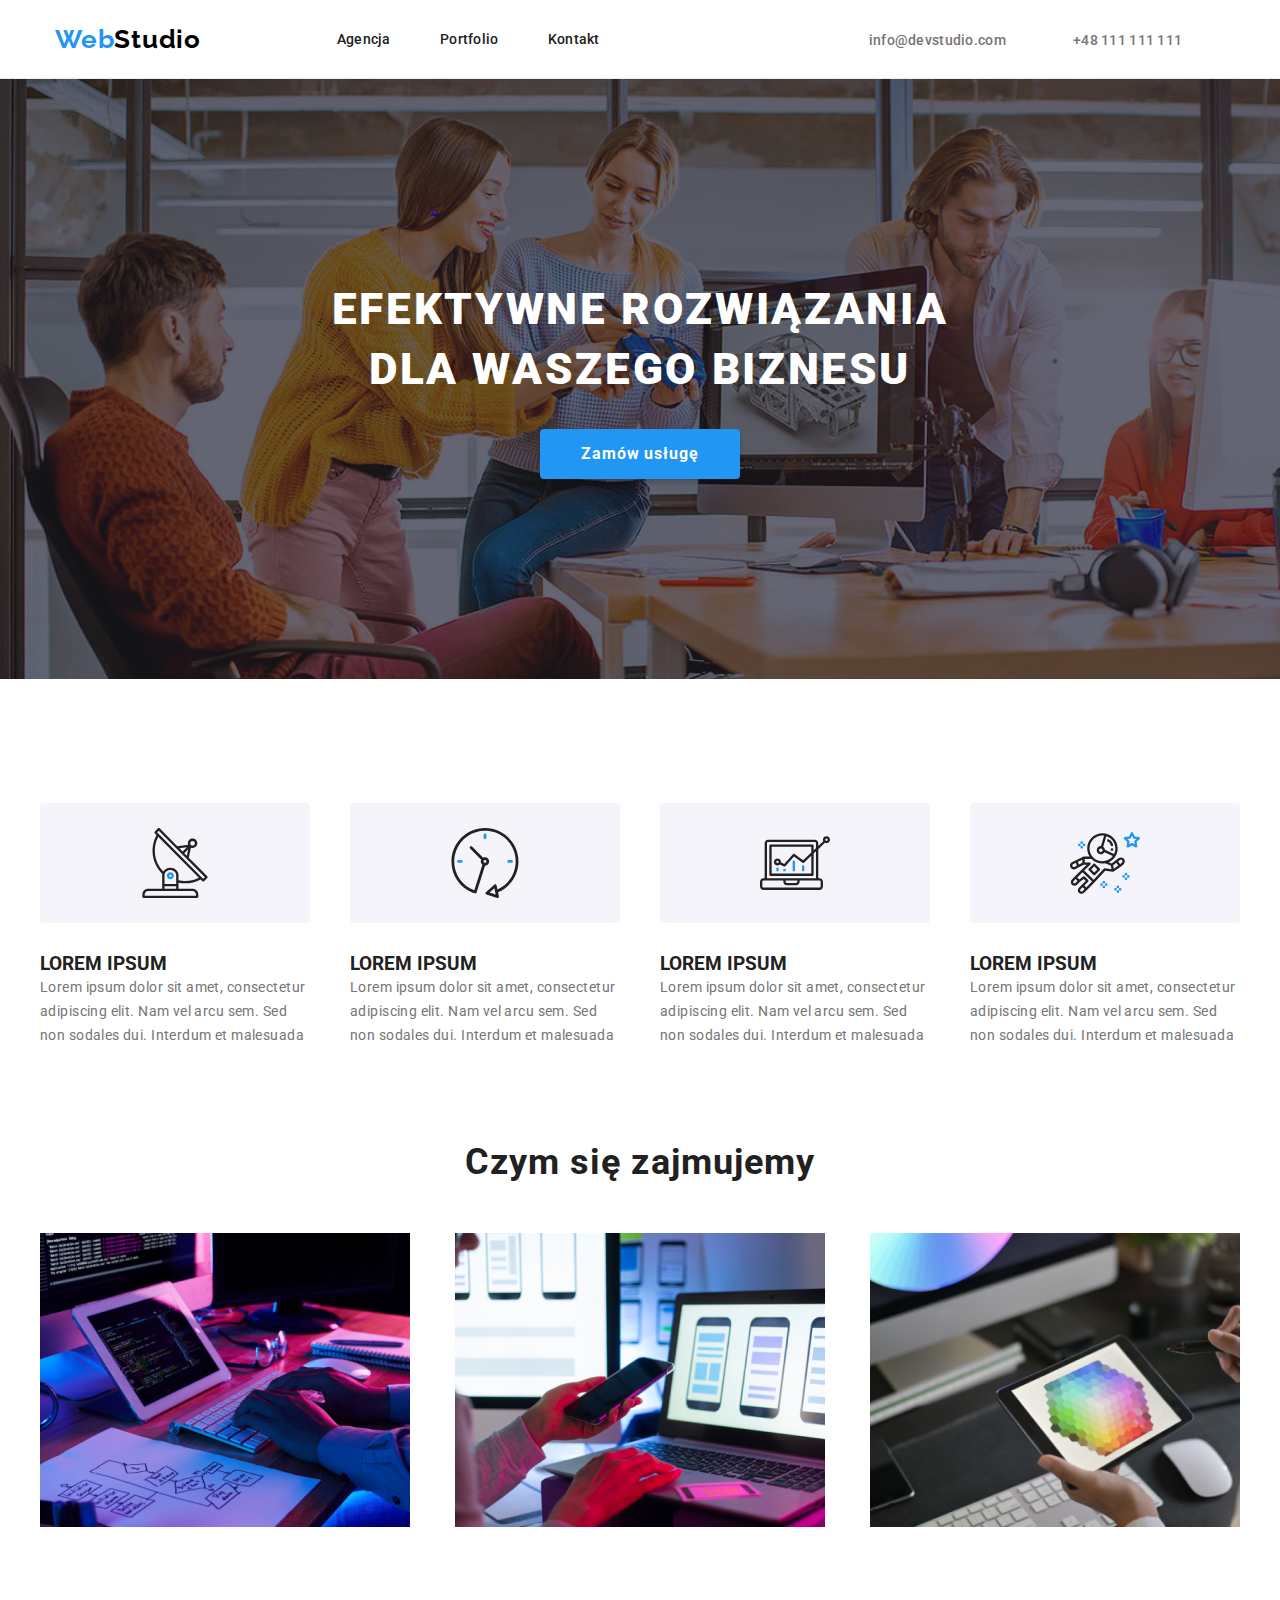
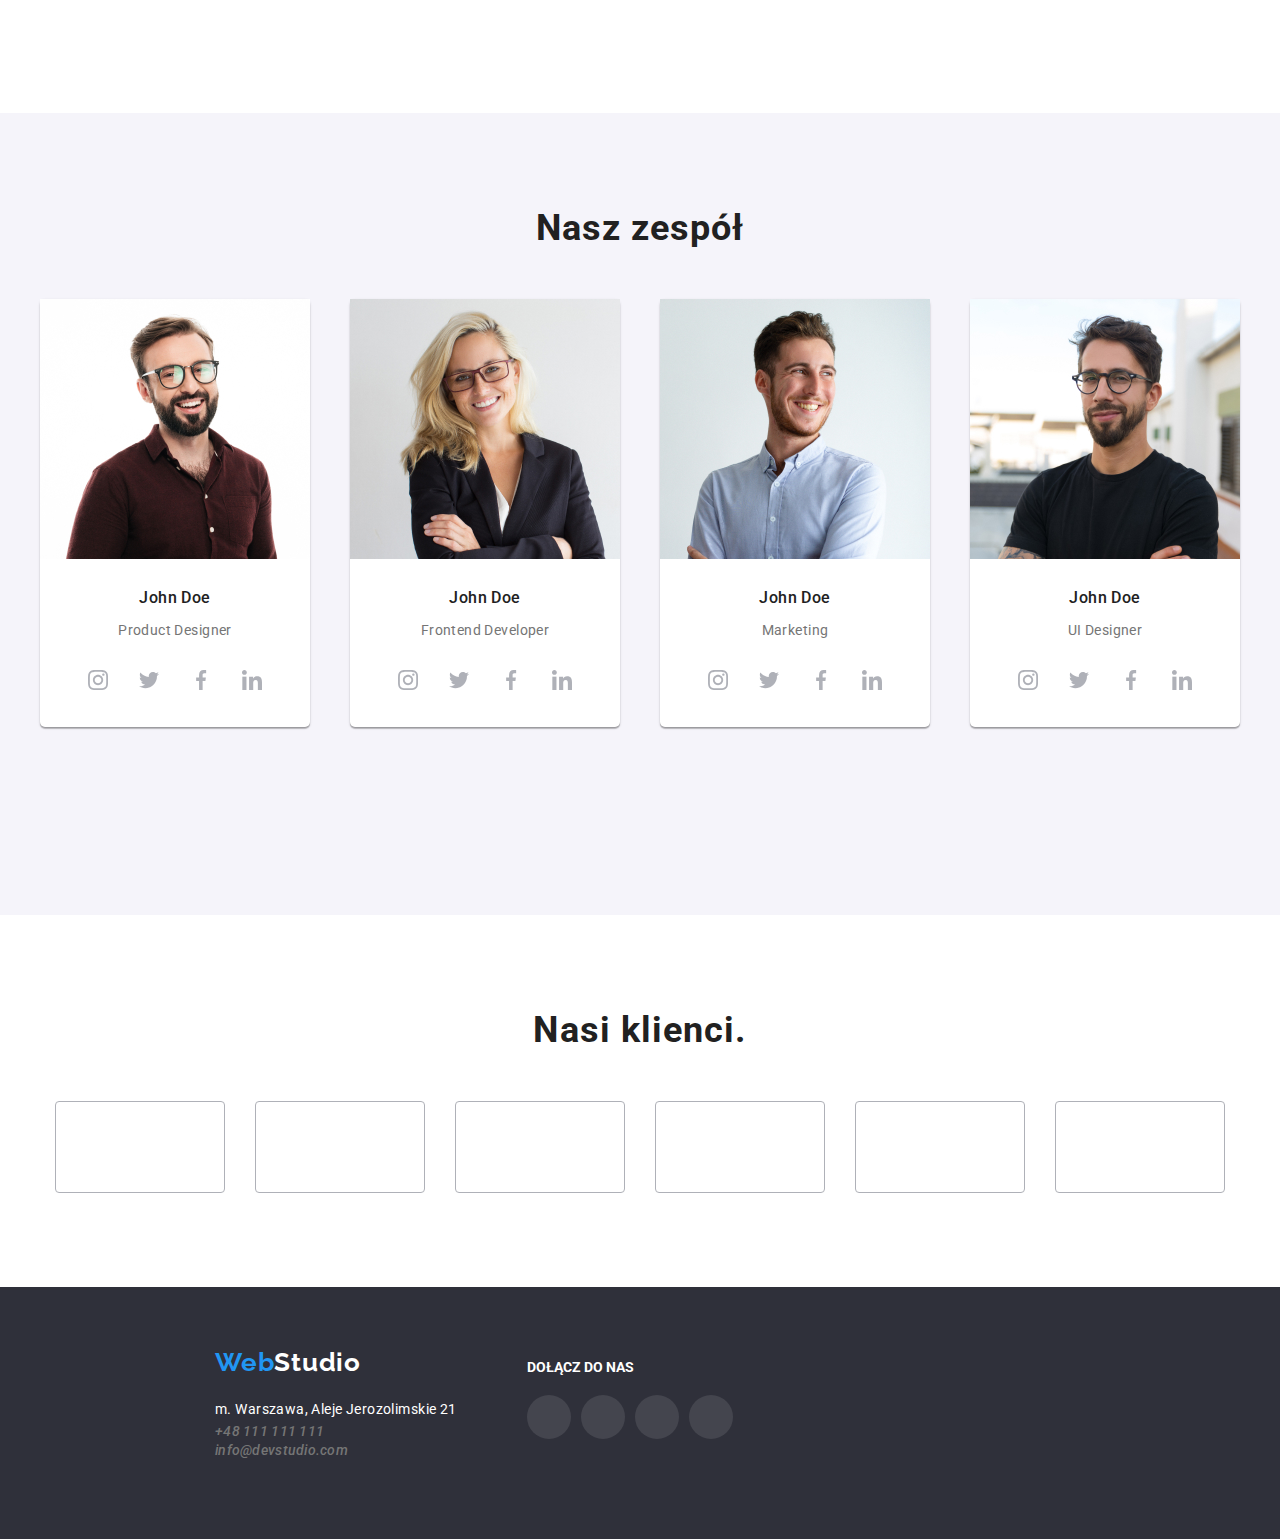
==== commit 4738eb69: "Footer contact list (join us)." ====
--- a/studio.html
+++ b/studio.html
@@ -1,4 +1,5 @@
 <!DOCTYPE html>
+<!-- test -->
 <html lang="pl">
   <head>
     <meta charset="UTF-8" />
@@ -841,12 +842,48 @@
           <div class="our__clients__content section container">
             <h2 class="second-title">Nasi klienci.</h2>
             <ul class="clients__list">
-              <li class="client"></li>
-              <li></li>
-              <li></li>
-              <li></li>
-              <li></li>
-              <li></li>
+              <li class="customers__client">
+                <a href="#">
+                  <svg class="customers__container">
+                    <use href="images/sprite.svg#icon__Logo-1"></use>
+                  </svg>
+                </a>
+              </li>
+              <li class="customers__client">
+                <a href="#">
+                  <svg class="customers__container">
+                    <use href="images/sprite.svg#icon__Logo-2"></use>
+                  </svg>
+                </a>
+              </li>
+              <li class="customers__client">
+                <a href="#">
+                  <svg class="customers__container">
+                    <use href="images/sprite.svg#icon__Logo-3"></use>
+                  </svg>
+                </a>
+              </li>
+              <li class="customers__client">
+                <a href="#">
+                  <svg class="customers__container">
+                    <use href="images/sprite.svg#icon__Logo-4"></use>
+                  </svg>
+                </a>
+              </li>
+              <li class="customers__client">
+                <a href="#">
+                  <svg class="customers__container">
+                    <use href="images/sprite.svg#icon__Logo-5"></use>
+                  </svg>
+                </a>
+              </li>
+              <li class="customers__client">
+                <a href="#">
+                  <svg class="customers__container">
+                    <use href="images/sprite.svg#icon__Logo-6"></use>
+                  </svg>
+                </a>
+              </li>
             </ul>
           </div>
         </div>
@@ -857,23 +894,58 @@
 
     <footer>
       <div class="footer container">
-        <a href="studio.html" class="logo"
-          ><span class="logo-section">Web</span
-          ><span class="logo-section-second">Studio</span></a
-        >
-        <address class="address__position">
-          <span class="city__street footer__gap"
-            >m. Warszawa, Aleje Jerozolimskie 21
-          </span>
-          <br />
-          <a href="tel:+48111111111" class="foot contact gooter__hap"
-            >+48 111 111 111</a
+        <div class="foot__contact">
+          <a href="studio.html" class="logo"
+            ><span class="logo-section">Web</span
+            ><span class="logo-section-second">Studio</span></a
           >
-          <br />
-          <a href="mailto:info@devstudio.com" class="foot contact footer__gap"
-            >info@devstudio.com</a
-          >
-        </address>
+          <address class="address__position">
+            <span class="city__street footer__gap"
+              >m. Warszawa, Aleje Jerozolimskie 21
+            </span>
+            <br />
+            <a href="tel:+48111111111" class="foot contact gooter__hap"
+              >+48 111 111 111</a
+            >
+            <br />
+            <a href="mailto:info@devstudio.com" class="foot contact footer__gap"
+              >info@devstudio.com</a
+            >
+          </address>
+        </div>
+        <div class="join__us">
+          <h3 class="join__us__text">DOŁĄCZ DO NAS</h3>
+          <ul class="footer__social__list">
+            <li class="footer__socials__item">
+              <a href="#">
+                <svg class="footer__social">
+                  <use href="images/sprite.svg#icon-instagram"></use>
+                </svg>
+              </a>
+            </li>
+            <li class="footer__socials__item">
+              <a href="#">
+                <svg class="footer__social">
+                  <use href="images/sprite.svg#icon-twitter"></use>
+                </svg>
+              </a>
+            </li>
+            <li class="footer__socials__item">
+              <a href="#">
+                <svg class="footer__social">
+                  <use href="images/sprite.svg#icon-facebook"></use>
+                </svg>
+              </a>
+            </li>
+            <li class="footer__socials__item">
+              <a href="#">
+                <svg class="footer__social">
+                  <use href="images/sprite.svg#icon-linkedin2"></use>
+                </svg>
+              </a>
+            </li>
+          </ul>
+        </div>
       </div>
     </footer>
   </body>
--- a/css/studio.css
+++ b/css/studio.css
@@ -405,13 +405,41 @@
   background-color: #fff;
 }
 
-.our__clients__content {
-  display: flex;
-  justify-content: center;
-}
-
 .clients__list {
   list-style: none;
+  justify-content: center;
+  display: flex;
+  flex-wrap: wrap;
+  gap: 30px;
+  padding: 0px;
+}
+
+.customers__client {
+  width: 170px;
+  height: 92px;
+  border-radius: 4px;
+  border: 1px solid #afb1b8;
+  display: flex;
+  justify-content: center;
+  align-items: center;
+  cursor: pointer;
+  transition: 250ms cubic-bezier(0.4, 0, 0.2, 1);
+}
+
+.customers__client:hover {
+  border: 1px solid #2196f3;
+}
+
+.customers__client:hover svg,
+.customers .customers__client:focus svg {
+  fill: #2196f3;
+  transition: border 250ms cubic-bezier(0.4, 0, 0.2, 1);
+}
+
+.customers__container {
+  width: 106px;
+  height: 60px;
+  fill: #afb1b8;
 }
 
 /* footer */
@@ -422,6 +450,7 @@
   height: 252px;
   padding-left: 215px;
   padding-top: 60px;
+  display: flex;
 }
 
 .logo {
@@ -475,3 +504,50 @@
 .address__position {
   margin: 20px 0px;
 }
+
+.join__us {
+  display: inline-block;
+  margin-left: 70px;
+  margin-top: 12px;
+}
+
+.join__us__text {
+  font-family: var(--brand-font);
+  font-size: 14px;
+  font-weight: 700;
+  color: white;
+}
+
+.footer__social__list {
+  list-style: none;
+  display: flex;
+  padding: 0px;
+  justify-content: center;
+  gap: 10px;
+  margin-top: 20px;
+}
+
+.footer__social {
+  width: 20px;
+  height: 20px;
+  fill: #ffffff;
+}
+
+.footer__socials__item {
+  width: 44px;
+  height: 44px;
+  border-radius: 50%;
+  background-color: rgba(255, 255, 255, 0.1);
+  display: flex;
+  justify-content: center;
+  align-items: center;
+}
+
+.footer__socials__item:hover {
+  background-color: var(--brand-color);
+}
+
+.footer__socials__item > a {
+  width: 20px;
+  height: 20px;
+}
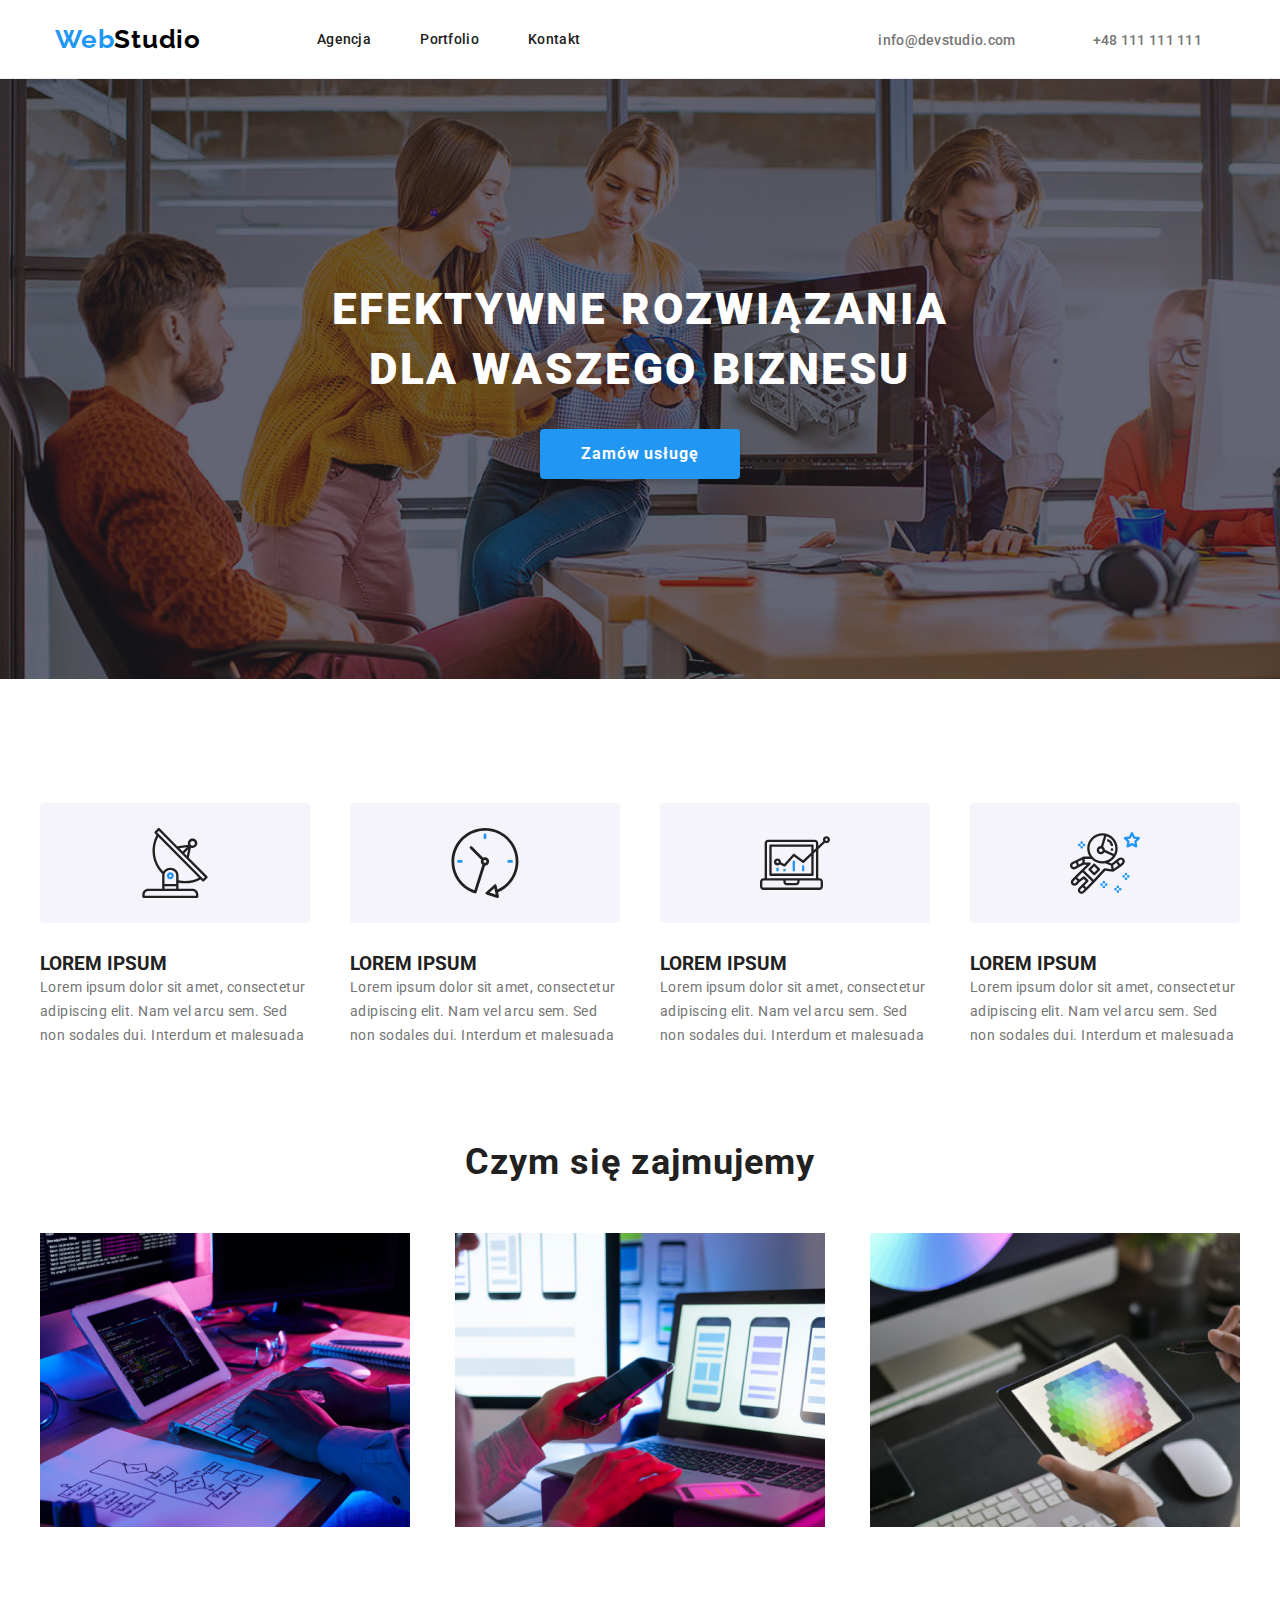
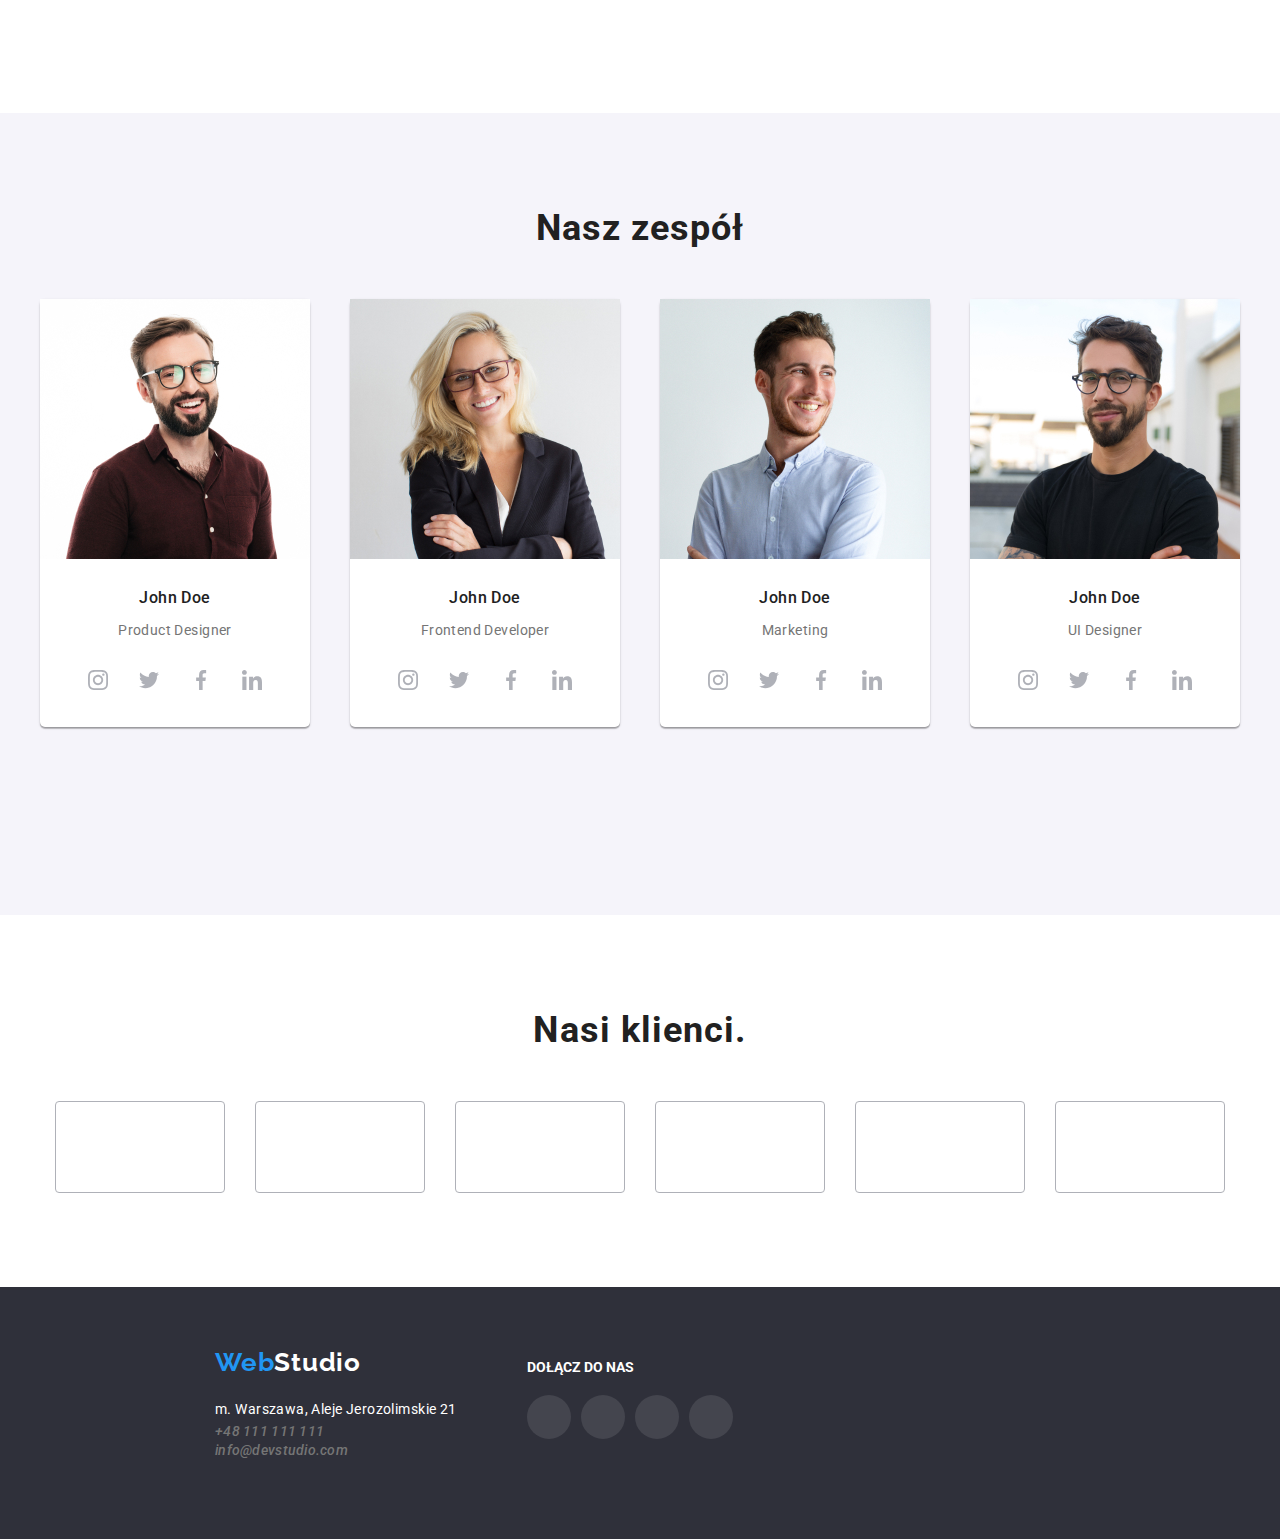
==== commit b241d6f8: "few fixes" ====
--- a/studio.html
+++ b/studio.html
@@ -53,14 +53,16 @@
                 <a
                   class="header__contact__text"
                   href="mailto:info@devstudio.com"
-                >
+                  ><svg class="header__contact__icon" width="16" height="12">
+                    <use href="images/sprite.svg#icon__envelope"></use>
+                  </svg>
                   info@devstudio.com</a
                 >
               </li>
               <li class="header__contact__item">
-                <a class="header__contact__text" href="tel:+48111111111">
-                  <svg class="header__contact__icon" width="10" height="14">
-                    <use href="images/icons.svg#icon-telephone"></use>
+                <a class="header__contact__text" href="tel:+48111111111"
+                  ><svg class="header__contact__icon" width="10" height="14">
+                    <use href="images/sprite.svg#icon__smartphone"></use>
                   </svg>
                   +48 111 111 111</a
                 >
@@ -895,6 +897,7 @@
     <footer>
       <div class="footer container">
         <div class="foot__contact">
+          <!-- list instead of this what it is lol-->
           <a href="studio.html" class="logo"
             ><span class="logo-section">Web</span
             ><span class="logo-section-second">Studio</span></a
--- a/css/studio.css
+++ b/css/studio.css
@@ -29,10 +29,6 @@
 
 .header {
   border-bottom: 1px solid #ececec;
-  /* display: flex;
-  width: 100%;
-  max-height: 80px;
-  flex-shrink: 0; */
 }
 
 .header__position {
@@ -79,8 +75,6 @@
   line-height: 1.14;
   letter-spacing: 0.28px;
   padding-left: 93px;
-  /* margin-top: 8px;
-  margin-bottom: 0px; */
 }
 
 .header__flex {
@@ -112,23 +106,7 @@
   font-weight: 500;
   line-height: normal;
   letter-spacing: 0.28px;
-}
-
-.contact {
-  color: #757575;
-  font-size: 14px;
-  font-weight: 500;
-  line-height: normal;
-  letter-spacing: 0.28px;
-  text-decoration: none;
-}
-
-.contact:hover {
-  color: var(--brand-color);
-  font-size: 14px;
-  font-weight: 500;
-  line-height: normal;
-  letter-spacing: 0.28px;
+  transition: 250ms cubic-bezier(0.4, 0, 0.2, 1);
 }
 
 .contact__display {
@@ -163,6 +141,17 @@
 
 .header__contact__text:hover {
   color: var(--brand-color);
+  transition: 250ms cubic-bezier(0.4, 0, 0.2, 1);
+}
+
+.header__contact__text:hover svg {
+  fill: var(--brand-color);
+  transition: 250ms cubic-bezier(0.4, 0, 0.2, 1);
+}
+
+.header__contact__icon {
+  margin-right: 10px;
+  fill: #757575;
 }
 
 /* main-content */
@@ -205,9 +194,9 @@
 }
 
 .order__button:hover {
-  transition: 0.2s;
+  transition: 250ms cubic-bezier(0.4, 0, 0.2, 1);
   color: black;
-  background-color: rgb(255, 255, 255);
+  background-color: rgb(239, 239, 239);
 }
 
 .title {
@@ -487,14 +476,22 @@
   letter-spacing: 0.42px;
 }
 
-.foot .contact {
-  color: rgba(255, 255, 255, 0.6);
-  font-family: var(--brand-font);
-  font-size: 14px;
-  font-style: normal;
-  font-weight: 400;
-  line-height: 24px;
-  letter-spacing: 0.42px;
+.contact {
+  color: #757575;
+  font-size: 14px;
+  font-weight: 500;
+  line-height: normal;
+  letter-spacing: 0.28px;
+  text-decoration: none;
+}
+
+.contact:hover {
+  color: var(--brand-color);
+  font-size: 14px;
+  font-weight: 500;
+  line-height: normal;
+  letter-spacing: 0.28px;
+  transition: 250ms cubic-bezier(0.4, 0, 0.2, 1);
 }
 
 .foot:hover .contact:hover {
@@ -551,3 +548,5 @@
   width: 20px;
   height: 20px;
 }
+
+/* header contact icon, sprawdzić tekst i stylowanie do tej klasy, dodać svg inline w html  */
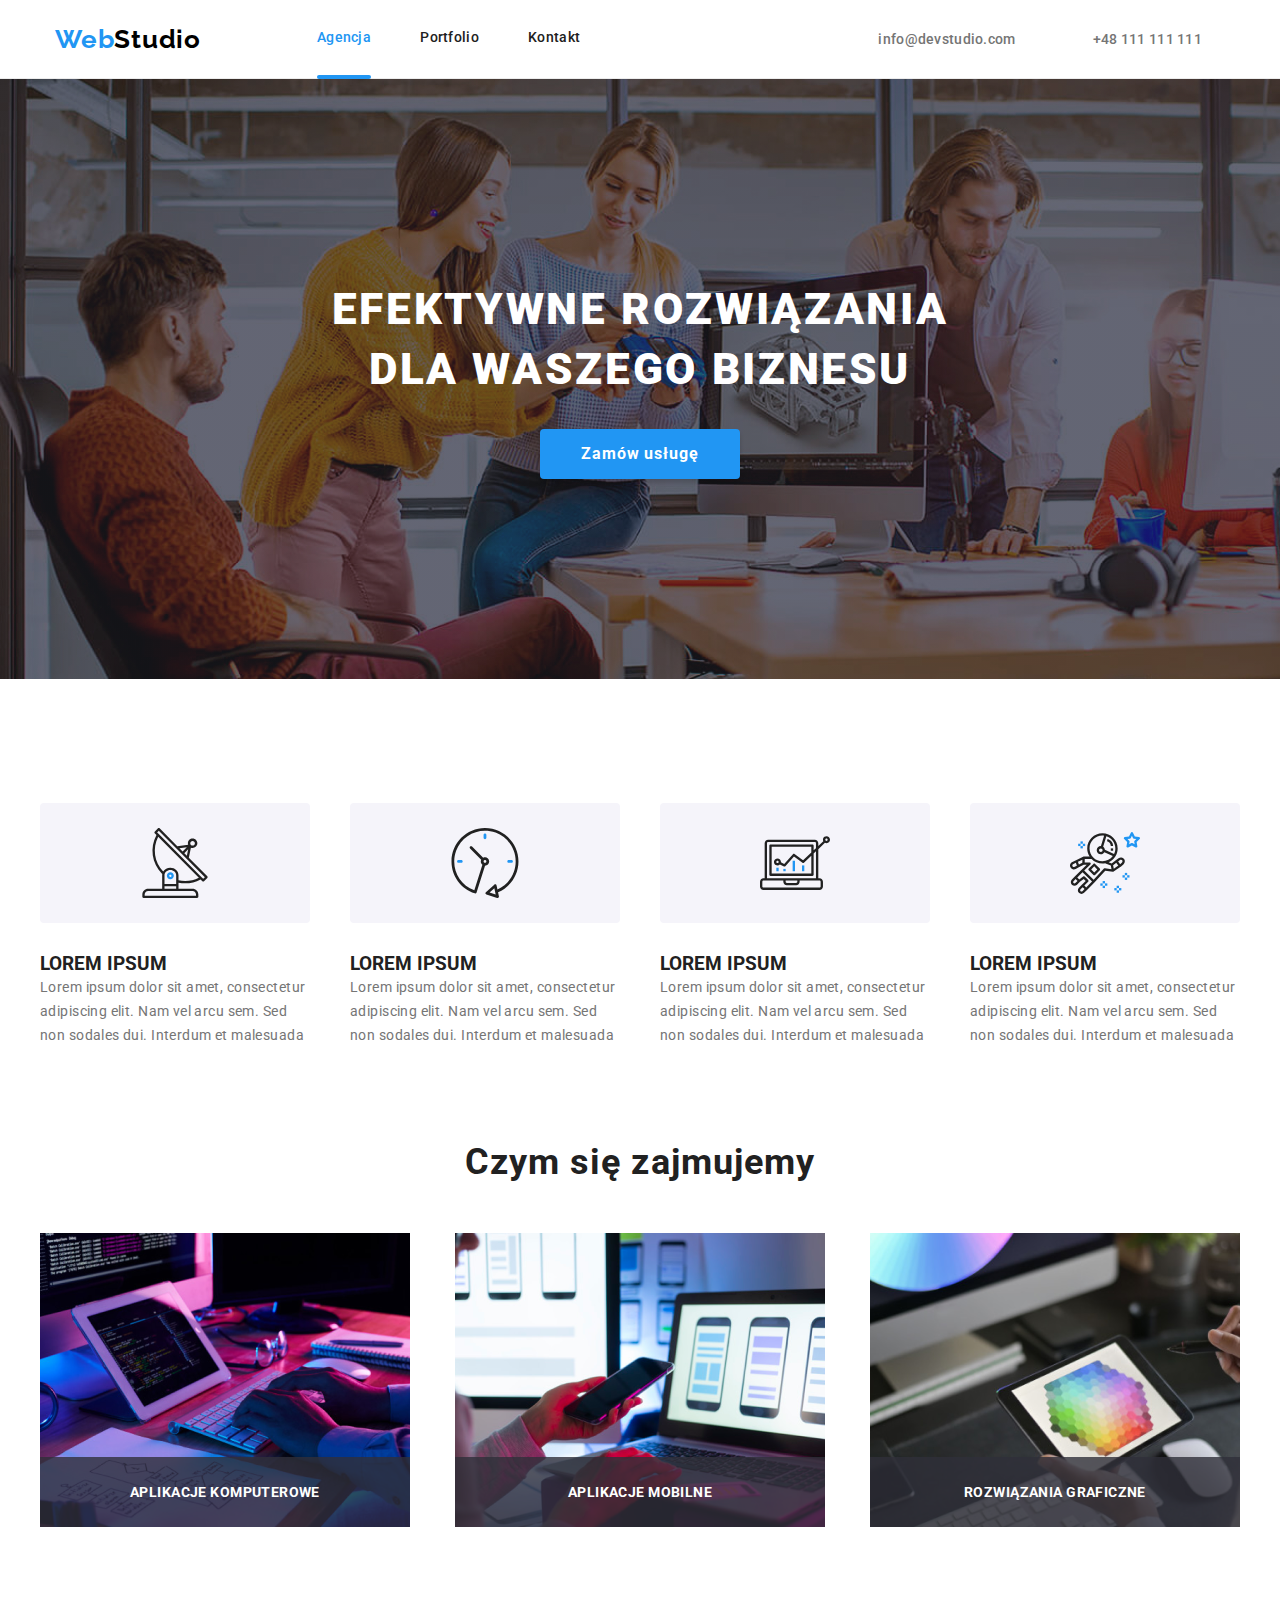
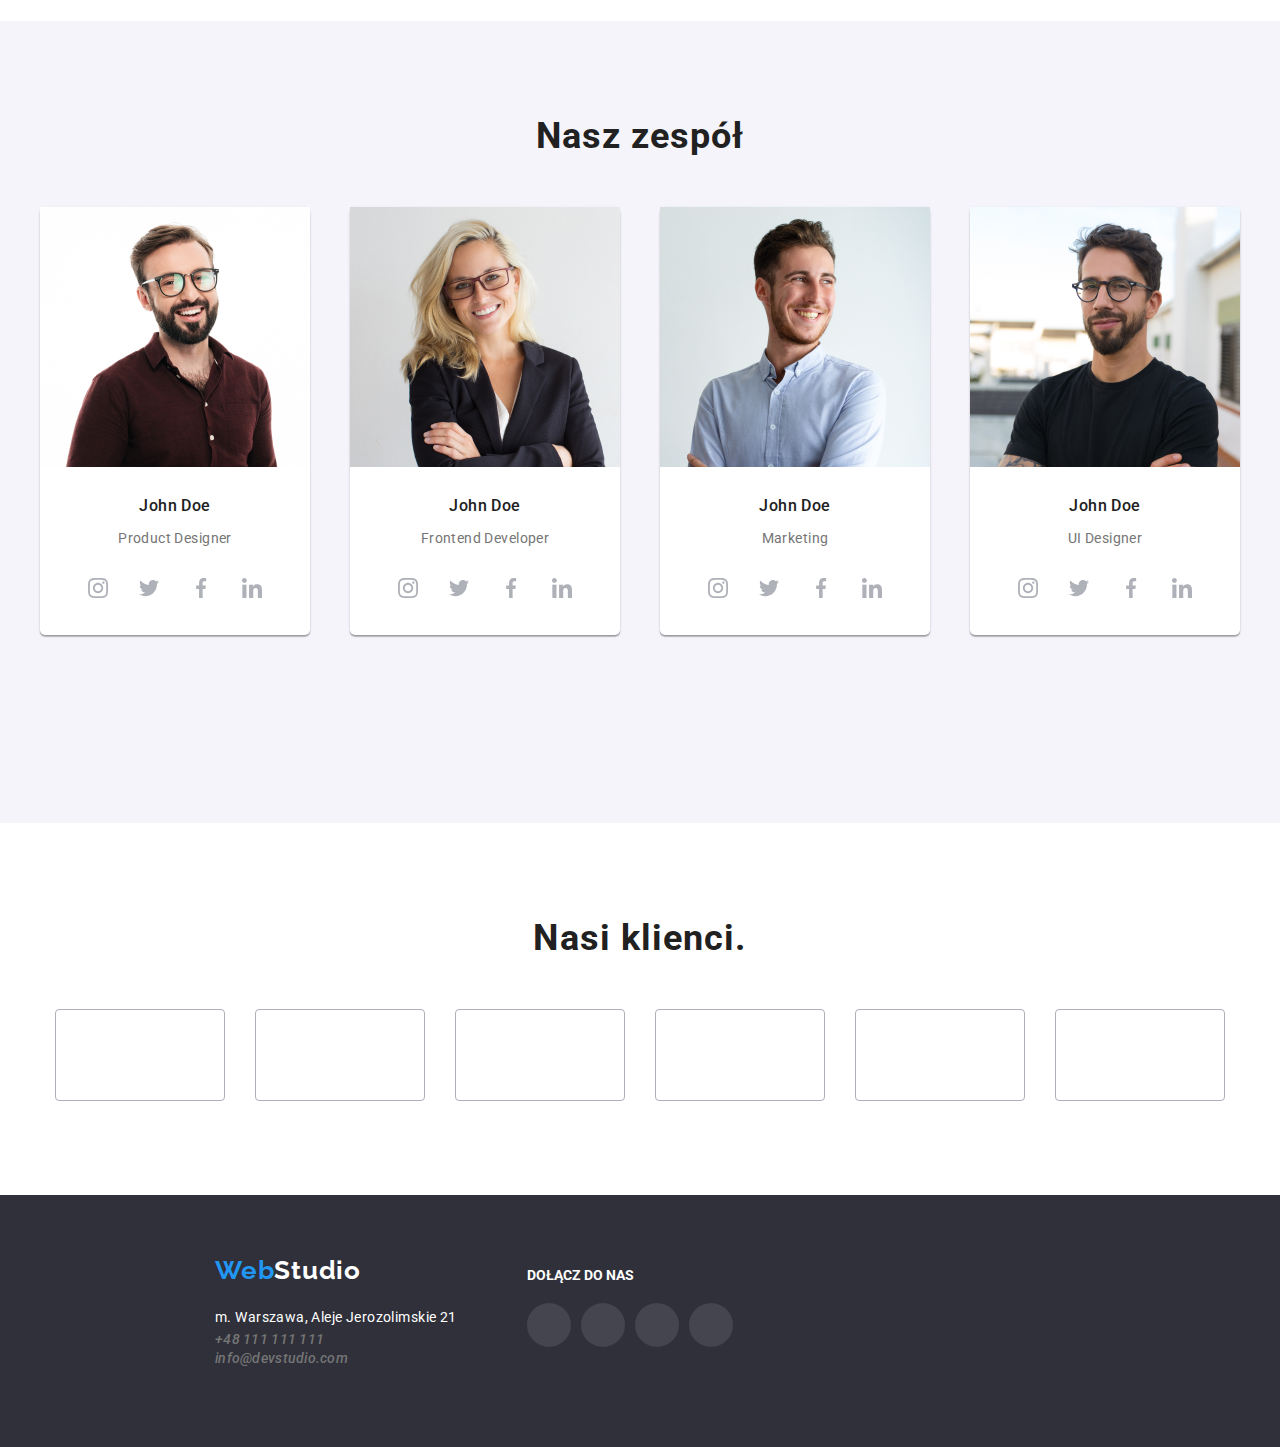
==== commit 37fbfc51: "Active page ::after." ====
--- a/studio.html
+++ b/studio.html
@@ -31,7 +31,11 @@
           <nav class="navi">
             <ul class="header__menu">
               <li class="header__menu__list header__menu--active-page">
-                <a class="header__menu__text" href="#">Agencja</a>
+                <a class="header__menu__text" href="#"
+                  ><span class="header__menu__spotlight--active-page"
+                    >Agencja</span
+                  ></a
+                >
               </li>
               <li class="header__menu__list">
                 <a class="header__menu__text" href="portfolio.html"
@@ -313,15 +317,18 @@
             <ul class="image__list">
               <li class="image__item">
                 <img src="/images/czym1.png" alt="Pisanie kodu" />
+                <p class="work__description">Aplikacje komputerowe</p>
               </li>
               <li class="image__item">
                 <img
                   src="/images/czym2.png"
                   alt="Projektowanie aplikacji na telefon"
                 />
+                <p class="work__description">Aplikacje mobilne</p>
               </li>
               <li class="image__item">
                 <img src="/images/czym3.png" alt="Design" />
+                <p class="work__description">Rozwiązania graficzne</p>
               </li>
             </ul>
           </div>
--- a/css/studio.css
+++ b/css/studio.css
@@ -75,6 +75,23 @@
   line-height: 1.14;
   letter-spacing: 0.28px;
   padding-left: 93px;
+}
+
+.header__menu--active-page::after {
+  content: "";
+  display: block;
+  position: relative;
+  width: 54px;
+  height: 4px;
+  flex-shrink: 0;
+  background: #2196f3;
+  border-radius: 2px;
+  top: 30px;
+  margin: auto;
+}
+
+.header__menu__spotlight--active-page {
+  color: var(--brand-color);
 }
 
 .header__flex {
@@ -263,9 +280,13 @@
 
 /* wa we do */
 
+.work__container {
+  position: relative;
+}
+
 .image__position {
   max-width: 1200px;
-  height: 386px;
+  height: 294px;
 }
 
 .image__list {
@@ -273,14 +294,37 @@
   display: flex;
   justify-content: space-between;
   gap: 30px;
-  margin-bottom: 94px;
-  padding: 0px;
-  /* flex-wrap: wrap; */
+  padding: 0px;
+  flex-wrap: wrap;
+  margin: 0px;
 }
 
 .image__item {
+  height: 294px;
   flex-direction: row;
-  padding-bottom: 94px;
+  position: relative;
+}
+
+.work__description {
+  font-weight: 700;
+  font-size: 14px;
+  line-height: 16px;
+  text-align: center;
+  letter-spacing: 0.03em;
+  text-transform: uppercase;
+  color: #fff;
+  display: flex;
+  justify-content: center;
+  align-items: center;
+  width: 370px;
+  height: 70px;
+  background-color: rgba(47, 48, 58, 0.8);
+}
+
+.image__list .work__description {
+  position: absolute;
+  bottom: 0px;
+  margin: 0;
 }
 
 /* Workers section */
@@ -368,6 +412,7 @@
 
 .social__button:hover {
   background-color: #2196f3;
+  cursor: pointer;
 }
 
 .social__button {
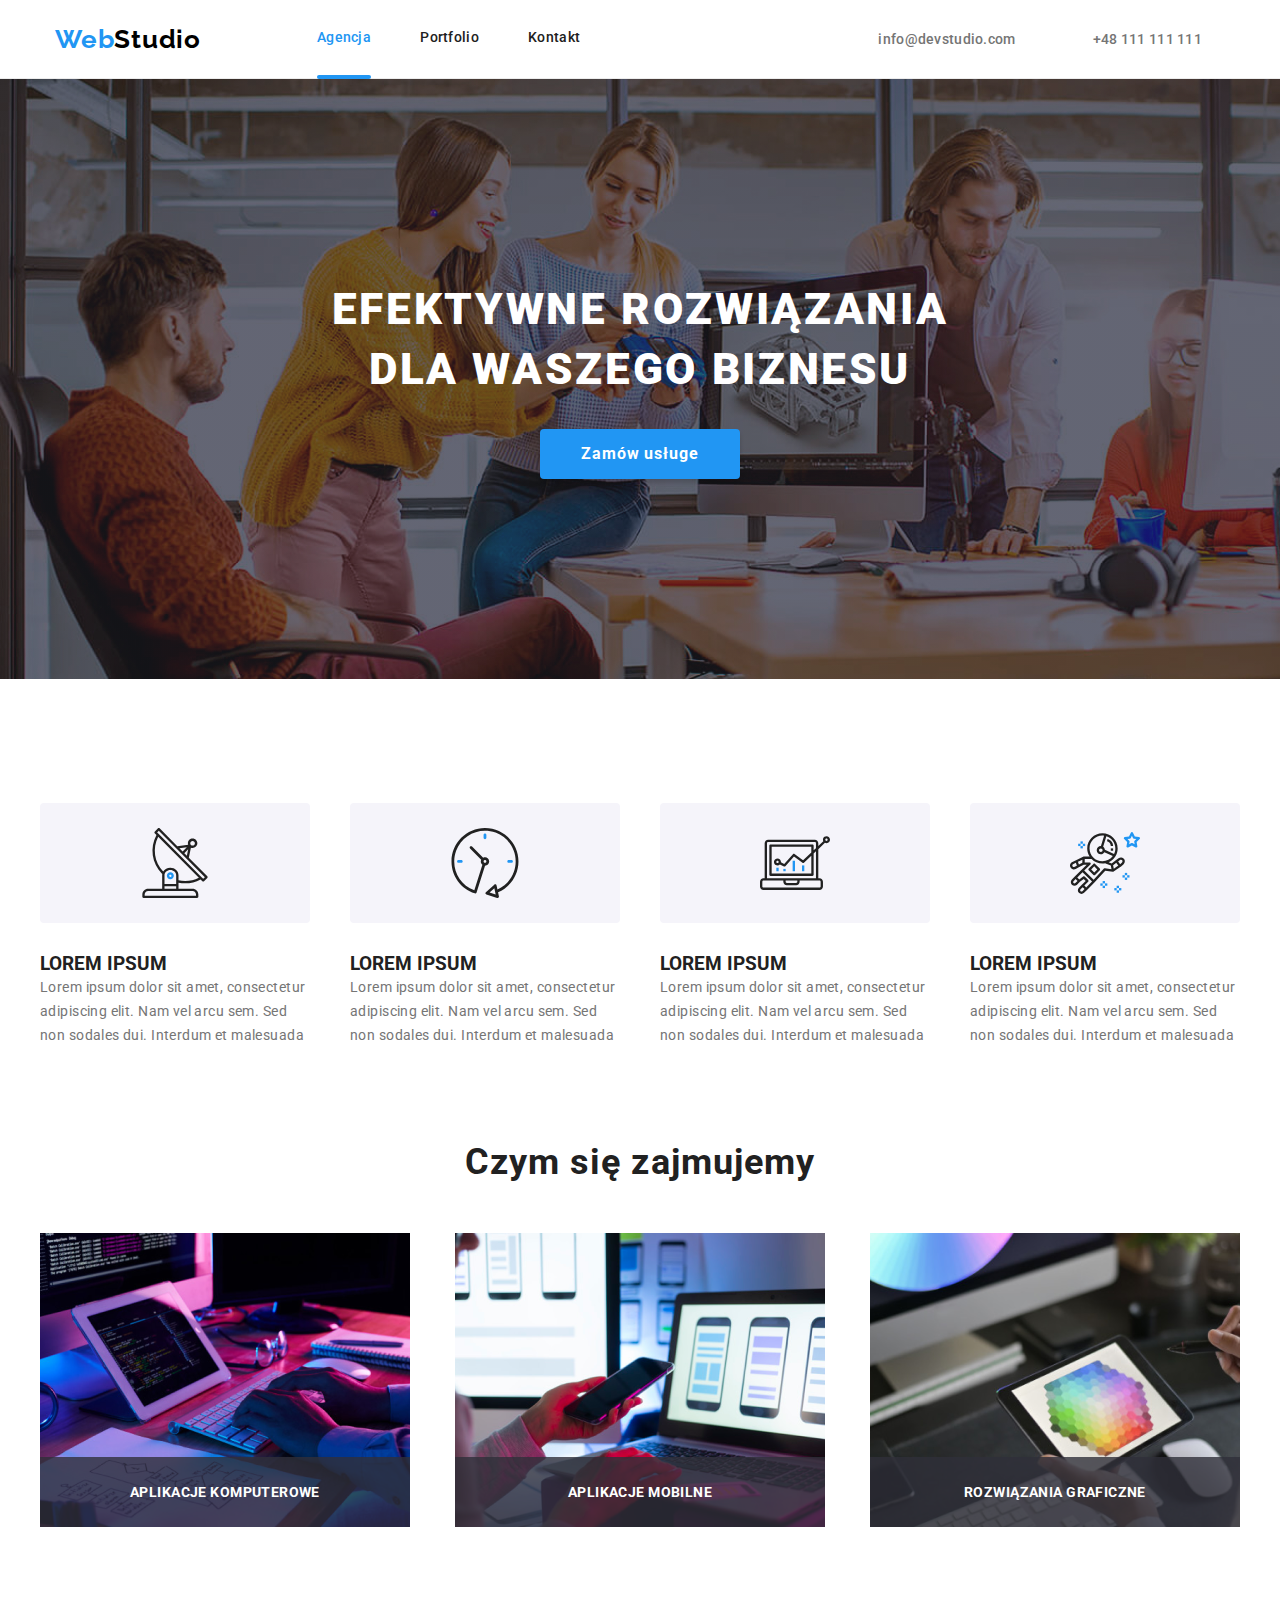
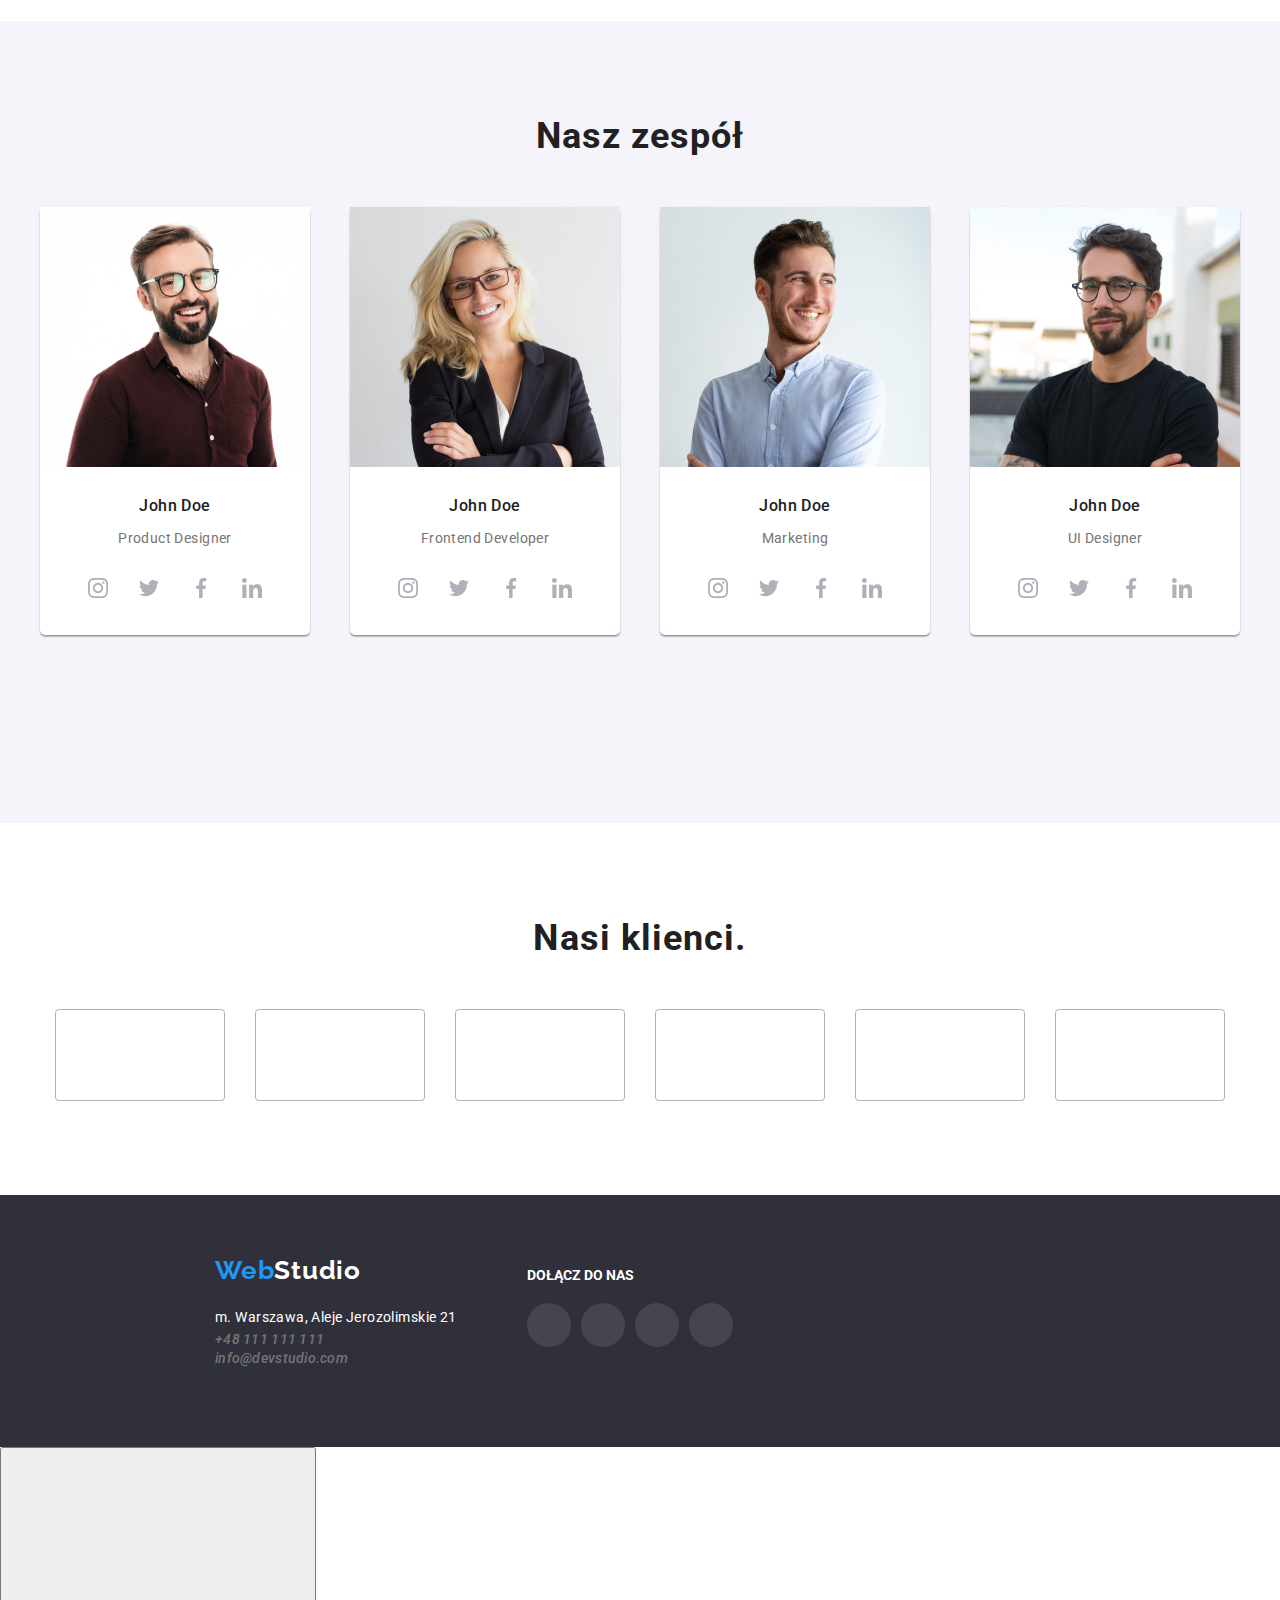
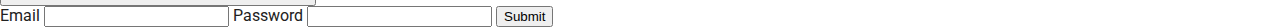
==== commit d5201ae1: "Glitched form needs style. Will do in next commit." ====
--- a/studio.html
+++ b/studio.html
@@ -86,7 +86,9 @@
             EFEKTYWNE ROZWIĄZANIA<br />
             DLA WASZEGO BIZNESU
           </h1>
-          <button type="button" class="order__button">Zamów usługę</button>
+          <button class="order__button" type="button" data-modal-open>
+            Zamów usługe
+          </button>
         </div>
 
         <!-- Lorem section -->
@@ -958,5 +960,30 @@
         </div>
       </div>
     </footer>
+    <!-- MODAL -->
+    <div class="backdrop is-hidden" data-modal>
+      <div class="modal">
+        <button class="modal__button-close" type="button" data-modal-close>
+          <svg class="modal__icon-close">
+            <use href="."></use>
+          </svg>
+        </button>
+        <form name="signup_form" autocomplete="on" novalidate>
+          <label>
+            Email
+            <input type="email" name="email" />
+          </label>
+
+          <label>
+            Password
+            <input type="password" name="password" />
+          </label>
+
+          <button type="submit">Submit</button>
+        </form>
+      </div>
+    </div>
+    <script src="./js/modal.js"></script>
+    <!-- MODAL -->
   </body>
 </html>
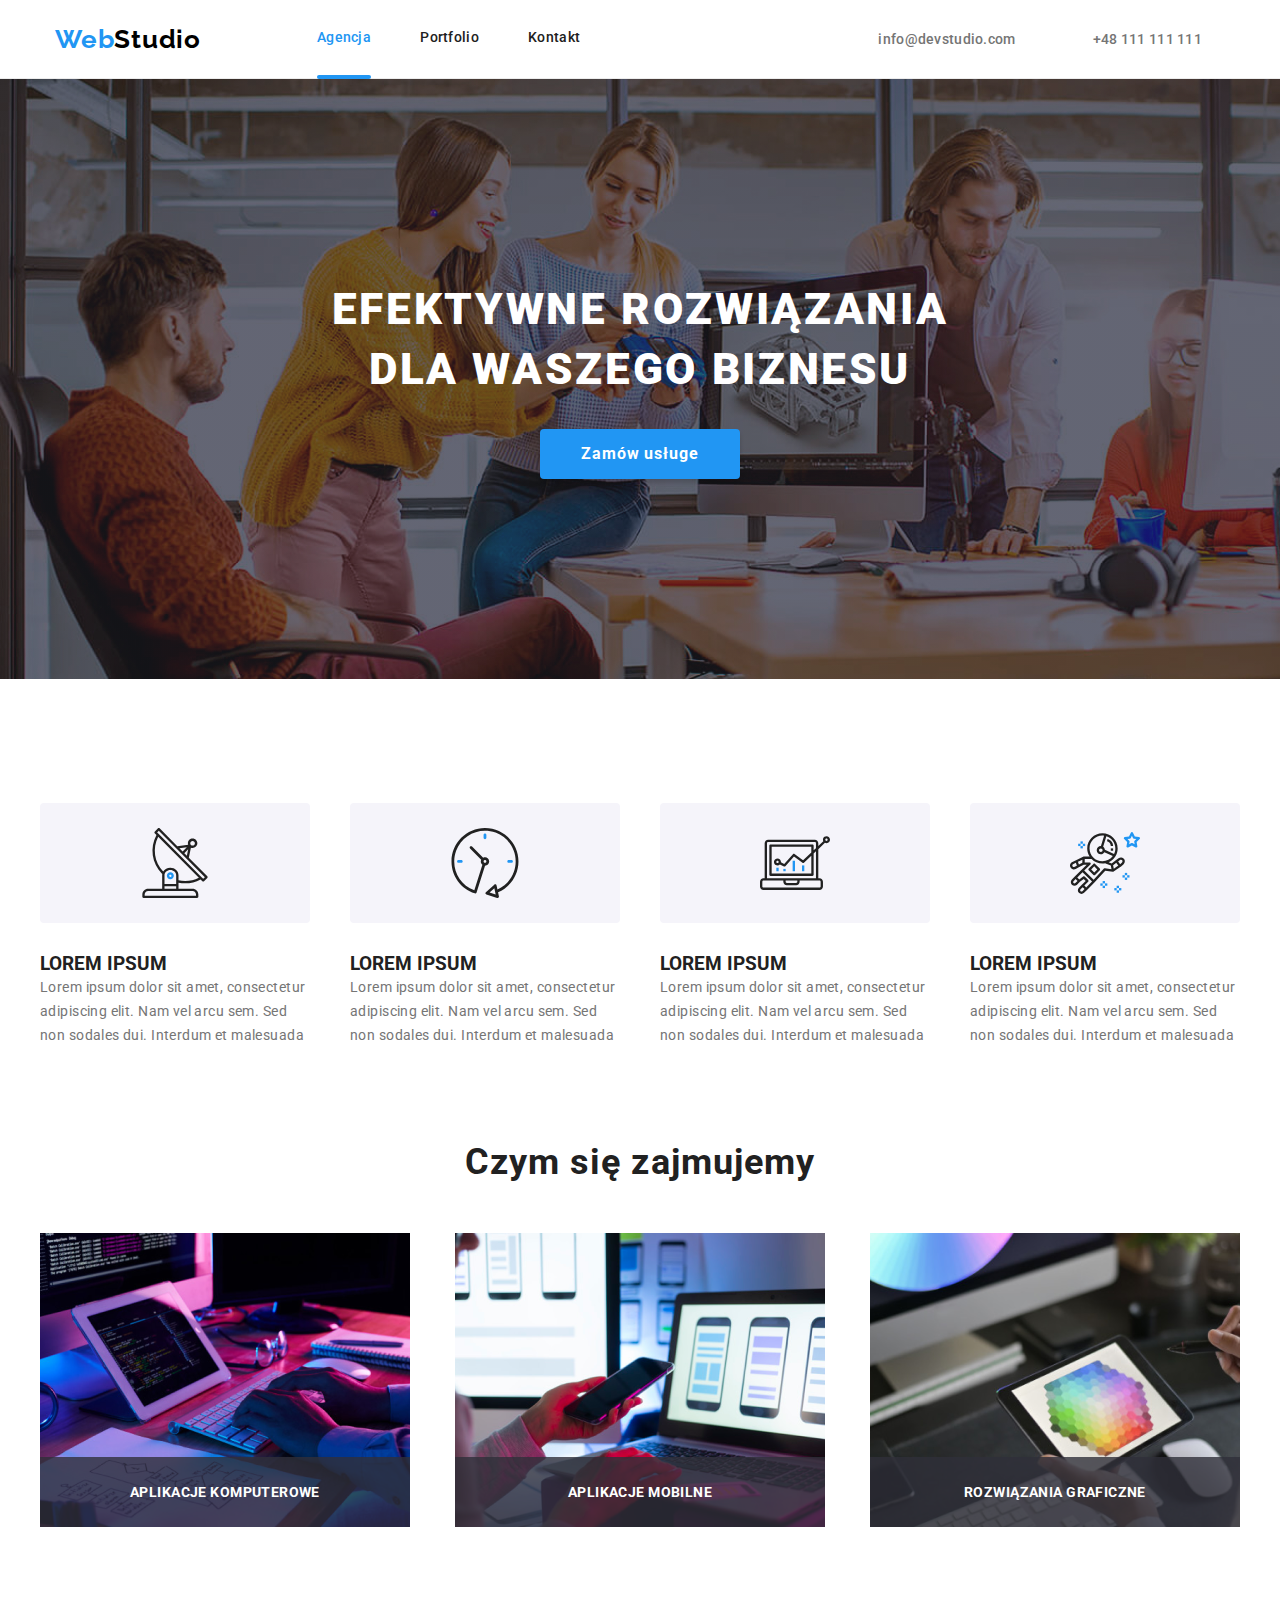
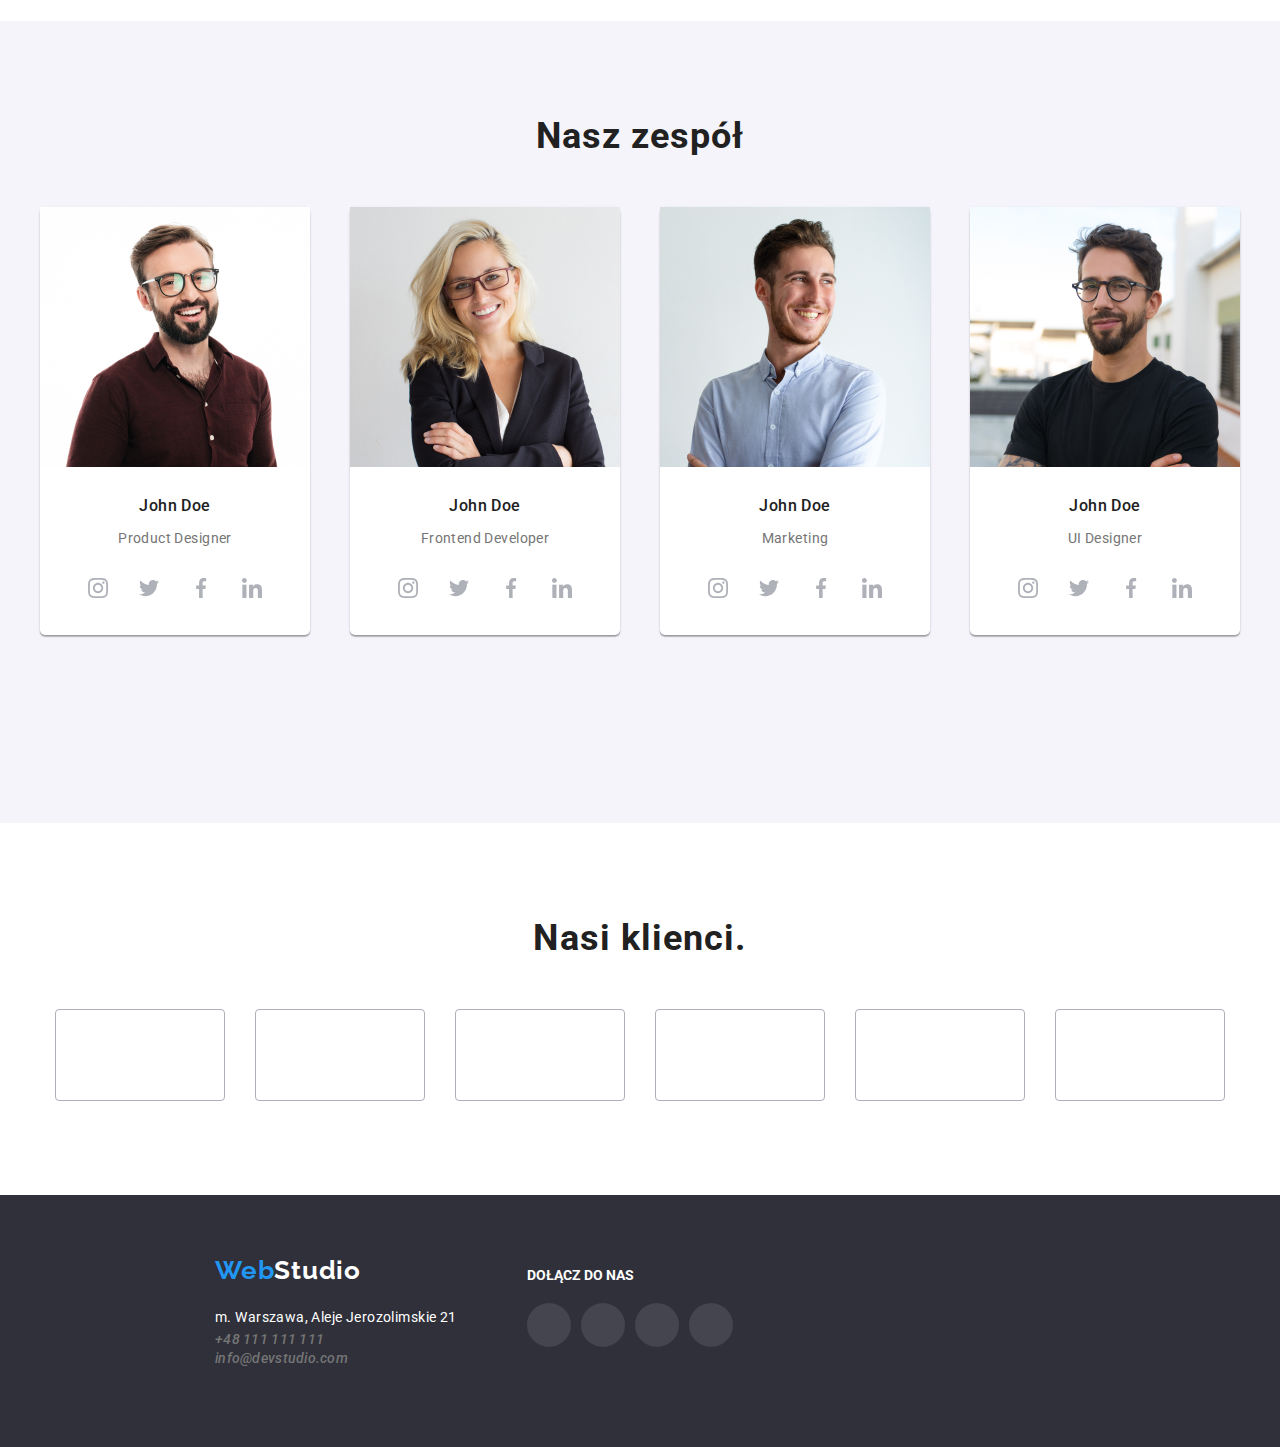
==== commit 5404ad47: "Modal fix + portfolio hot fix.." ====
--- a/studio.html
+++ b/studio.html
@@ -960,12 +960,14 @@
         </div>
       </div>
     </footer>
+
     <!-- MODAL -->
+
     <div class="backdrop is-hidden" data-modal>
       <div class="modal">
         <button class="modal__button-close" type="button" data-modal-close>
-          <svg class="modal__icon-close">
-            <use href="."></use>
+          <svg class="modal__icon-close" width="12px" height="12px">
+            <use href="images/sprite.svg#icon-close"></use>
           </svg>
         </button>
         <form name="signup_form" autocomplete="on" novalidate>
@@ -984,6 +986,7 @@
       </div>
     </div>
     <script src="./js/modal.js"></script>
-    <!-- MODAL -->
+
+    <!-- MODAL end -->
   </body>
 </html>
--- a/css/studio.css
+++ b/css/studio.css
@@ -63,7 +63,7 @@
   letter-spacing: 0.78px;
 }
 
-.navi {
+nav.navi {
   display: flex;
   align-items: center;
 }
@@ -75,6 +75,10 @@
   line-height: 1.14;
   letter-spacing: 0.28px;
   padding-left: 93px;
+}
+
+.header__menu__list:not(:last-child) {
+  padding-right: 46px;
 }
 
 .header__menu--active-page::after {
@@ -594,4 +598,52 @@
   height: 20px;
 }
 
-/* header contact icon, sprawdzić tekst i stylowanie do tej klasy, dodać svg inline w html  */
+/* MODAL / ADDONS / WIDGETS */
+
+.is-hidden {
+  visibility: hidden;
+  opacity: 0;
+  pointer-events: none;
+}
+
+.backdrop {
+  position: absolute;
+  left: 0;
+  top: 0;
+  width: 100%;
+  height: 100%;
+  position: fixed;
+  background: rgba(0, 0, 0, 0.2);
+  transition: opacity 500ms ease-in-out, visibility 500ms ease-in-out;
+}
+
+.modal {
+  width: 582px;
+  display: flex;
+  position: absolute;
+  /* width: 100%; */
+  min-width: 320px;
+  height: 581px;
+  left: 50%;
+  top: 50%;
+  transform: translate(-50%, -50%);
+  background: #ffffff;
+  box-shadow: 0px 1px 3px rgba(0, 0, 0, 0.12), 0px 1px 1px rgba(0, 0, 0, 0.14),
+    0px 2px 1px rgba(0, 0, 0, 0.2);
+  border-radius: 4px;
+  flex-direction: row-reverse;
+}
+
+.modal__button-close {
+  display: flex;
+  align-items: center;
+  justify-content: center;
+  width: 30px;
+  height: 30px;
+  border-radius: 50%;
+  margin-top: 8px;
+  margin-right: 8px;
+  border: 1px #bbb solid;
+  background-color: #fff;
+  padding-bottom: 1px; /* cant find where this shit is.. */
+}
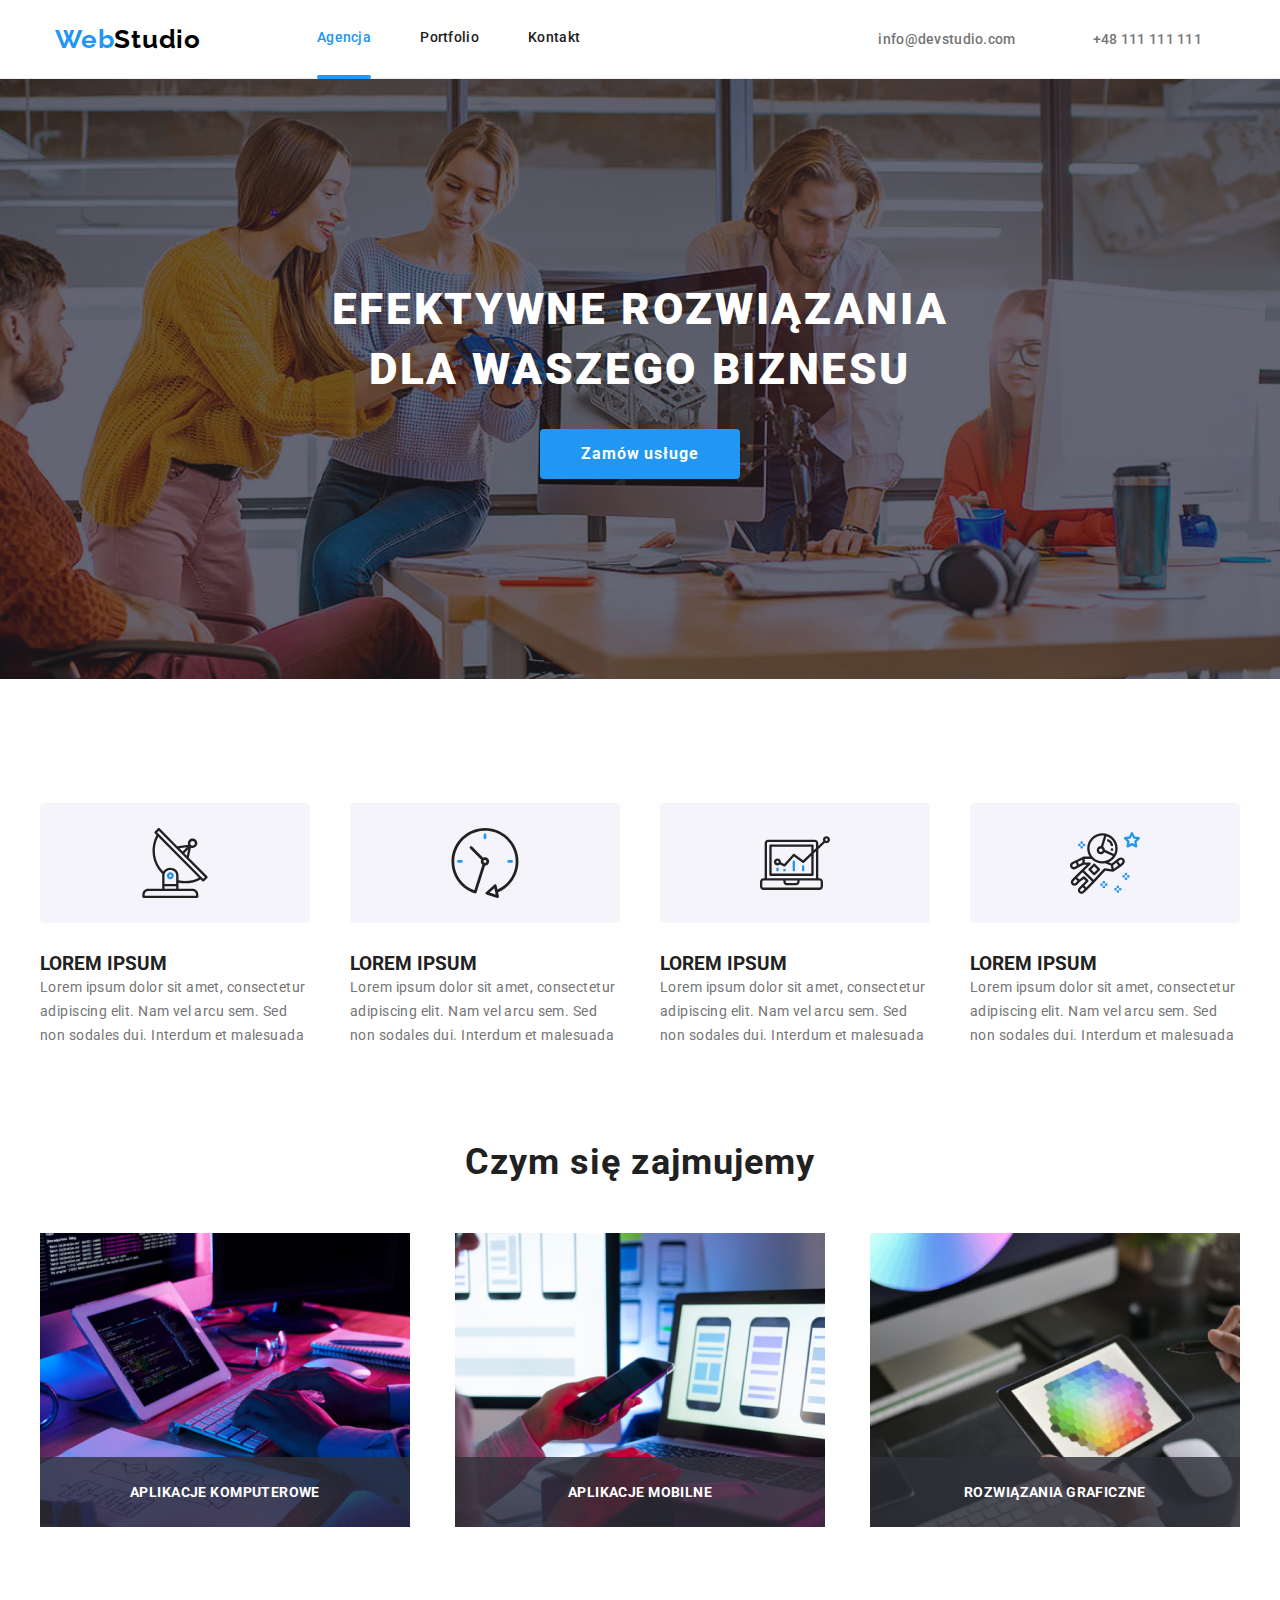
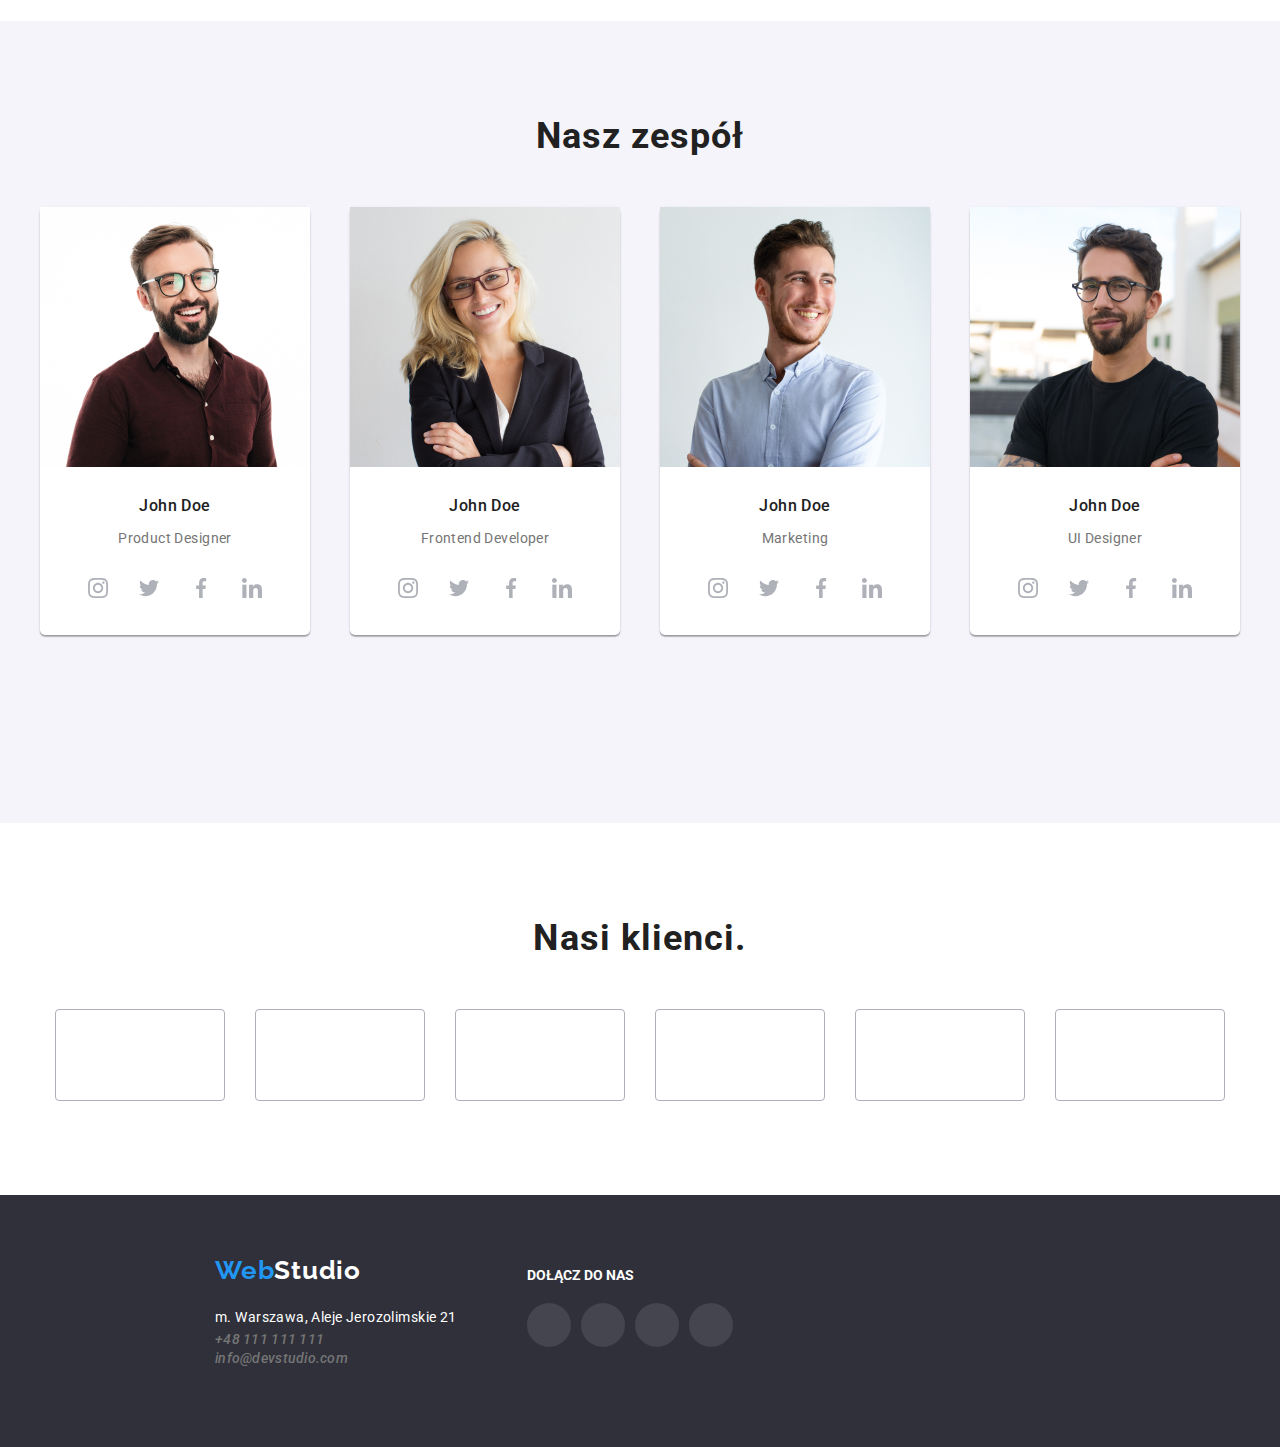
==== commit b05f49c4: "Form checkbox." ====
--- a/studio.html
+++ b/studio.html
@@ -970,19 +970,57 @@
             <use href="images/sprite.svg#icon-close"></use>
           </svg>
         </button>
-        <form name="signup_form" autocomplete="on" novalidate>
-          <label>
-            Email
-            <input type="email" name="email" />
-          </label>
-
-          <label>
-            Password
-            <input type="password" name="password" />
-          </label>
-
-          <button type="submit">Submit</button>
-        </form>
+
+        <div class="form">
+          <p class="form_header">Zostaw swoje dane w formularzu poniżej</p>
+          <form>
+            <label class="form__label"
+              >Imię
+              <input
+                class="form__input"
+                id="fullname"
+                name="fullname"
+                type="text"
+              />
+              <svg class="form__icon" width="12px" height="12px">
+                <use href="/images/sprite.svg#icon-person"></use>
+              </svg>
+            </label>
+            <label class="form__label"
+              >Telefon
+              <input class="form__input" id="tel" name="tel" type="tel" />
+              <svg class="form__icon" width="13px" height="13px">
+                <use href="/images/sprite.svg#icon-tel"></use>
+              </svg>
+            </label>
+            <label class="form__label"
+              >Email
+              <input class="form__input" name="useremail" type="email" />
+              <svg class="form__icon" width="15" height="12">
+                <use href="images/sprite.svg#icon-note"></use>
+              </svg>
+            </label>
+            <label class="form__label"
+              >Zostaw komentarz
+              <textarea
+                class="form__comment form__comment--text-visible"
+                name="comment"
+                placeholder="Wprowadź tekst"
+              ></textarea>
+            </label>
+            <label class="form__label-checkbox">
+              <input
+                class="form__regulamin"
+                type="checkbox"
+                name="agreement"
+                value="tak"
+              />
+              Oświadczam iż akceptuję
+              <span class="regulamin__text">Regulamin</span> i
+              <span class="regulamin__text">Politykę Prywatności</span>.
+            </label>
+          </form>
+        </div>
       </div>
     </div>
     <script src="./js/modal.js"></script>
--- a/css/studio.css
+++ b/css/studio.css
@@ -179,6 +179,7 @@
 
 .main__content {
   width: 100%;
+  min-width: 320px;
   height: 600px;
   flex-direction: column;
   text-align: center;
@@ -190,6 +191,9 @@
     url("../images/background.jpg");
   display: flex;
   align-items: center;
+  background-repeat: no-repeat;
+  background-size: cover;
+  background-position: center;
   flex-direction: column;
   justify-content: center;
 }
@@ -607,7 +611,6 @@
 }
 
 .backdrop {
-  position: absolute;
   left: 0;
   top: 0;
   width: 100%;
@@ -621,7 +624,6 @@
   width: 582px;
   display: flex;
   position: absolute;
-  /* width: 100%; */
   min-width: 320px;
   height: 581px;
   left: 50%;
@@ -632,18 +634,139 @@
     0px 2px 1px rgba(0, 0, 0, 0.2);
   border-radius: 4px;
   flex-direction: row-reverse;
+  justify-content: center;
 }
 
 .modal__button-close {
+  position: absolute;
   display: flex;
   align-items: center;
   justify-content: center;
   width: 30px;
   height: 30px;
   border-radius: 50%;
+  left: 543px;
   margin-top: 8px;
-  margin-right: 8px;
   border: 1px #bbb solid;
   background-color: #fff;
   padding-bottom: 1px; /* cant find where this shit is.. */
 }
+
+.form_header {
+  color: #212121;
+  text-align: center;
+  font-family: Roboto;
+  font-size: 20px;
+  font-style: normal;
+  font-weight: 700;
+  line-height: normal;
+  letter-spacing: 0.6px;
+  padding-top: 40px;
+  width: 448px;
+  margin-bottom: 12px;
+}
+
+.form {
+  display: flex;
+  flex-direction: column;
+  width: 448px;
+  position: relative;
+  align-items: center;
+}
+
+.form__label {
+  font-style: normal;
+  font-weight: 400;
+  font-size: 12px;
+  line-height: 14px;
+  letter-spacing: 0.01em;
+  color: #757575;
+  position: relative;
+  width: 24px;
+  height: 14px;
+}
+
+.form__input {
+  margin-top: 3px;
+  margin-bottom: 8px;
+  width: 448px;
+  height: 40px;
+  align-items: center;
+  padding-left: 42px;
+  border: 1px solid rgba(33, 33, 33, 0.2);
+  border-radius: 4px;
+  transition: 250ms cubic-bezier(0.4, 0, 0.2, 1);
+}
+
+.form__input:hover ~ .form__icon {
+  fill: #2196f3;
+}
+.form__input:focus ~ .form__icon {
+  fill: #2196f3;
+}
+
+.form__input:hover,
+.form__input:focus,
+.form__input:active {
+  border: #2196f3 1px solid;
+  box-shadow: none;
+  outline: none;
+}
+
+.form__icon {
+  fill: #212121;
+  position: absolute;
+  left: 15px;
+  top: 50%;
+  transform: translateY(-80%);
+  transition: 250ms cubic-bezier(0.4, 0, 0.2, 1);
+}
+
+.form__comment {
+  border: 1px solid rgba(33, 33, 33, 0.2);
+  border-radius: 4px;
+  width: 448px;
+  height: 120px;
+  resize: none;
+  padding-left: 16px;
+  padding-top: 12px;
+  padding-right: 16px;
+  padding-bottom: 12px;
+  transition: 250ms cubic-bezier(0.4, 0, 0.2, 1);
+  margin-top: 3px;
+  margin-bottom: 20px;
+}
+
+.form_regulamin {
+  color: #757575;
+  font-family: Roboto;
+  font-size: 14px;
+  font-style: normal;
+  font-weight: 400;
+  line-height: 24px; /* 171.429% */
+  letter-spacing: 0.42px;
+}
+
+.regulamin__text {
+  color: #2196f3;
+  font-family: Roboto;
+  font-size: 14px;
+  font-style: normal;
+  font-weight: 400;
+  line-height: 24px;
+  letter-spacing: 0.42px;
+  text-decoration-line: underline;
+}
+
+/* poprawka */
+
+.form__icon__fix {
+  fill: #212121;
+  position: absolute;
+  left: 15px;
+  top: 90%;
+  transform: translateY(-80%);
+  transition: 250ms cubic-bezier(0.4, 0, 0.2, 1);
+}
+
+/* poprawka */
